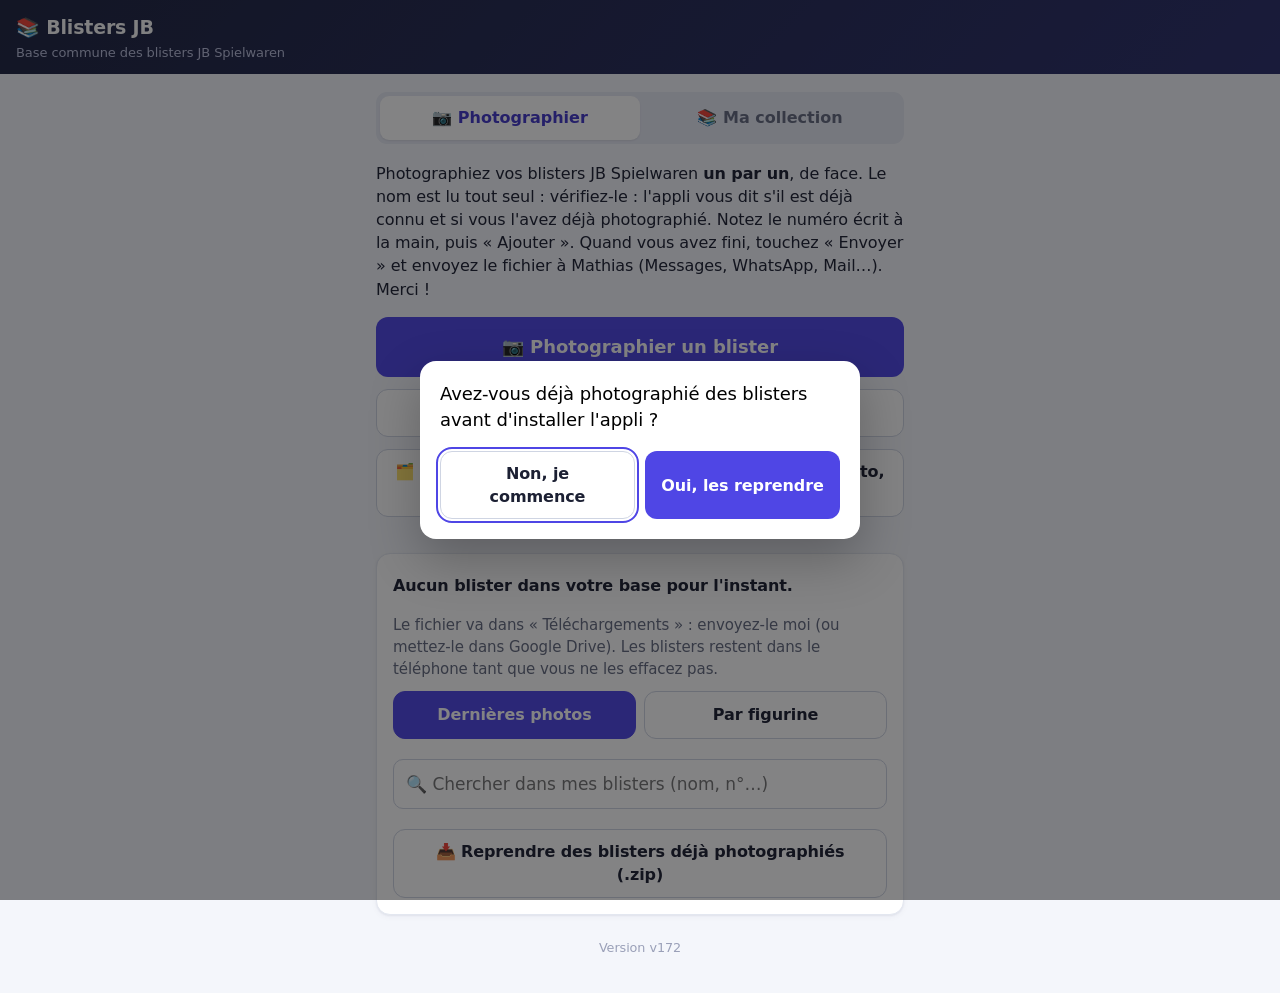
==== contribuer.html @ bcd4fa33 "Date d'achat au calendrier (date du jour par défaut) sur tous les ajouts et fiches, v172 Co-Authored" ====
<!doctype html>
<html lang="fr">
<head>
<meta charset="utf-8">
<meta name="viewport" content="width=device-width, initial-scale=1, viewport-fit=cover">
<title>Blisters JB</title>
<meta name="theme-color" content="#18181b">
<link rel="manifest" href="contribuer.webmanifest">
<link rel="icon" href="icones/briquotheque-192.png">
<link rel="apple-touch-icon" href="icones/briquotheque-192.png">
<meta name="apple-mobile-web-app-capable" content="yes">
<meta name="apple-mobile-web-app-title" content="Blisters JB">
<meta name="apple-mobile-web-app-status-bar-style" content="default">
<link rel="stylesheet" href="style.css">
</head>
<body>
<!-- Mini-appli « Blisters JB » : seulement la base commune des blisters (photographier, vérifier le nom,
     exporter), pour qu'un ami collectionneur l'alimente sans fichier Excel ni étiquettes.
     Même code que l'écran « Base commune » de l'appli principale (js/base.js). -->
<header>
  <h1>📚 Blisters JB</h1>
  <div class="fichier-info">Base commune des blisters JB Spielwaren</div>
</header>

<main>
  <div class="bascule" id="ami-onglets">
    <button data-ecran-ami="base" class="choisi">📷 Photographier</button>
    <button data-ecran-ami="collection">📚 Ma collection</button>
  </div>
  <section id="ecran-base" class="ecran">
    <!-- installation guidée selon le téléphone et le navigateur (script en bas de page) -->
    <div id="installer" class="alerte" hidden>
      <div id="installer-texte"></div>
      <div class="suggestions" id="installer-boutons"></div>
      <span id="avant-installer" hidden><br>⚠️ <b>Vous avez déjà <span id="avant-installer-n"></span> blister(s) ici.</b> L'appli
      installée ne les verra pas : touchez d'abord « 📤 Envoyer les blisters » puis « Enregistrer dans Fichiers ». Dans l'appli
      installée, touchez ensuite « 📥 Reprendre des blisters déjà photographiés ».</span></div>
    <p class="intro">Photographiez vos blisters JB Spielwaren <b>un par un</b>, de face. Le nom est lu tout seul :
      vérifiez-le : l'appli vous dit s'il est déjà connu et si vous l'avez déjà photographié. Notez le numéro écrit à la main, puis « Ajouter ». Quand vous avez fini, touchez « Envoyer » et envoyez le fichier
      à Mathias (Messages, WhatsApp, Mail…). Merci !</p>
    <label class="gros-bouton corail">📷 Photographier un blister
      <input type="file" id="input-base" accept="image/*" capture="environment" hidden>
    </label>
    <label class="bouton gris">🖼️ Choisir une photo déjà prise
      <input type="file" id="input-base-galerie" accept="image/*,application/pdf" hidden>
    </label>
    <label class="bouton gris">🗂️ Importer une série de scans (photos ou PDF : recto, verso, recto, verso…)
      <input type="file" id="input-base-scans" accept="image/*,application/pdf" multiple hidden>
    </label>
    <div id="base-autre" hidden>
      <label class="gros-bouton bleu-fonce">➕ <span id="btn-base-autre">Autre exemplaire</span>
        <input type="file" id="input-base-autre" accept="image/*" capture="environment" hidden></label>
      <button class="bouton-lien" data-action="base-autre">ou garder la même photo (plus rapide)</button>
    </div>
    <p class="score" id="base-cadre-memo" hidden>📌 Cadre mémorisé : les photos sont recadrées comme la première
      de la série. <button class="bouton-lien" data-action="base-oublier-cadre">Oublier ce cadre</button></p>
    <p class="alerte" id="base-serie-etat" hidden></p>
    <p class="aide" id="base-etat"></p>
    <div class="recto-verso">
      <img id="base-photo" class="photo-apercu" alt="Recto du blister">
      <img id="base-verso" class="photo-apercu" alt="Verso du blister" hidden>
    </div>
    <div class="suggestions" id="base-recadrer-boutons" hidden>
      <button class="petit" data-action="base-recadrer-recto">✂️ Recadrer le recto</button>
      <button class="petit" data-action="base-recadrer-verso" id="btn-recadrer-verso" hidden>✂️ Recadrer le verso</button>
    </div>
    <div id="base-recadrage" class="carte" hidden>
      <p class="aide" id="base-recadrage-titre">Ajustez le cadre autour du blister : glissez-le, ou tirez ses coins.</p>
      <div id="base-recadrage-zone" class="recadrage-zone"><img id="base-recadrage-image" alt="">
        <div id="base-recadrage-cadre" class="recadrage-cadre">
          <span data-coin="hg" class="coin hg"></span><span data-coin="hd" class="coin hd"></span>
          <span data-coin="bg" class="coin bg"></span><span data-coin="bd" class="coin bd"></span>
        </div></div>
      <label class="case-a-cocher"><input type="checkbox" id="base-recadrage-memoriser"> 📌 Garder ce cadre pour les photos
        suivantes (même installation : carton, support, téléphone au même endroit)</label>
      <button class="gros-bouton vert" data-action="base-recadrage-ok">✔ Garder ce cadre</button>
      <button class="bouton gris" data-action="base-recadrage-entiere">Garder la photo entière</button>
      <button class="bouton-lien" data-action="base-recadrage-annuler">Annuler</button>
    </div>
    <div id="base-etape-verso" class="carte" hidden>
      <p><b>📷 Maintenant le verso</b> : retournez le blister (le nom se lit pendant ce temps).</p>
      <label class="gros-bouton corail">📷 Photographier le verso
        <input type="file" id="input-base-verso" accept="image/*" capture="environment" hidden></label>
      <label class="bouton gris">🖼️ Choisir le verso dans les photos
        <input type="file" id="input-base-verso-galerie" accept="image/*" hidden></label>
    </div>
    <div id="base-fiche" hidden>
      <label for="base-nom" class="etiquette-champ">Nom imprimé sur le blister</label>
      <input id="base-nom" class="champ" autocomplete="off" autocapitalize="characters" placeholder="ex. SHINY DARK LORD">
      <div id="base-suggestions" class="suggestions"></div>
      <p class="score" id="base-verso-info" hidden></p>
      <label for="base-precision" class="etiquette-champ">Précision : personnage, couleur… (si le nom imprimé ne suffit pas)</label>
      <input id="base-precision" class="champ" autocomplete="off" autocapitalize="characters" placeholder="ex. Harley Quinn, chromée rose">
      <div id="base-identite"></div>
      <label class="bouton gris" id="base-verso-refaire" hidden>📷 Refaire la photo du verso
        <input type="file" id="input-base-verso2" accept="image/*" capture="environment" hidden></label>
      <p class="score" id="base-deja"></p>
      <div class="deux-champs">
        <div><label for="base-nombre" class="etiquette-champ">Exemplaires de cette figurine</label>
          <input id="base-nombre" class="champ" type="number" inputmode="numeric" min="1" max="99" value="1"></div>
        <div><label for="base-serie" class="etiquette-champ">Série limitée à</label>
          <input id="base-serie" class="champ" inputmode="numeric" autocomplete="off" placeholder="ex. 250"></div>
      </div>
      <label class="etiquette-champ" id="base-numeros-titre">N° de l'exemplaire</label>
      <div id="base-numeros" class="grille-numeros">
        <input id="base-numero" class="champ" inputmode="numeric" autocomplete="off" placeholder="ex. 143">
      </div>
      <p class="score" id="base-numeros-etat"></p>
      <label class="case-a-cocher"><input type="checkbox" id="base-non-numerote"> Non numérotée (pas de série limitée)</label>
      <label for="base-remarque" class="etiquette-champ">Note particulière (facultatif)</label>
      <input id="base-remarque" class="champ" autocomplete="off" autocapitalize="characters" placeholder="ex. SIGNÉE PAR L'ACTEUR, SPÉCIAL COMIC CON…">
      <div class="suggestions" id="base-notes">
        <button class="petit" data-note="SIGNÉE">✍️ SIGNÉE</button>
        <button class="petit" data-note="SPÉCIAL COMIC CON">🎪 COMIC CON</button>
        <button class="petit" data-note="ÉDITION SPÉCIALE">⭐ ÉDITION SPÉCIALE</button>
        <button class="petit" data-note="ERREUR D'IMPRESSION">❗ ERREUR D'IMPRESSION</button>
        <button class="petit" data-note="CADEAU / GIVEAWAY">🎁 CADEAU</button>
        <button class="petit" data-note="BRICKS OF MAZE">🧩 BRICKS OF MAZE</button>
      </div>
      <!-- prix payé de chaque blister (Mathias, 22/10/2026) : valeur de la collection et prix de revente ; reste dans le téléphone -->
      <div class="deux-champs">
        <div><label for="base-prix" class="etiquette-champ">Prix payé (€, facultatif)</label>
          <input id="base-prix" class="champ" inputmode="decimal" autocomplete="off" placeholder="ex. 24,90"></div>
        <div><label for="base-date-achat" class="etiquette-champ">Acheté le (facultatif)</label>
          <input id="base-date-achat" class="champ" type="date"></div>
      </div>
      <p class="aide">Prix d'un exemplaire, port compris : il sert à la valeur de la collection et aux prix de revente. Il reste dans votre téléphone.</p>
      <button class="gros-bouton vert" data-action="base-ajouter">📚 Ajouter à ma collection</button>
      <p class="aide">Le blister rejoint aussi la base commune de reconnaissance (s'il n'y est pas déjà).</p>
      <button class="bouton-lien" data-action="base-ajouter-commune">Ce blister n'est pas à moi (vu en boutique, photo d'un ami…) : seulement pour la base commune</button>
    </div>
    <div class="carte">
      <p class="sous-titre" id="base-compte"></p>
      <button class="bouton bleu" data-action="base-exporter" id="btn-base-exporter">📤 Envoyer les blisters (un fichier .zip)</button>
      <p class="aide">Le fichier va dans « Téléchargements » : envoyez-le moi (ou mettez-le dans Google Drive). Les blisters
        restent dans le téléphone tant que vous ne les effacez pas.</p>
      <div class="onglets-achats">
        <button class="bouton actif" id="base-vue-photos" data-action="base-vue-photos">Dernières photos</button>
        <button class="bouton" id="base-vue-compte" data-action="base-vue-compte">Par figurine</button>
      </div>
      <input id="base-filtre" class="champ" type="search" autocomplete="off" placeholder="🔍 Chercher dans mes blisters (nom, n°…)">
      <div id="base-liste" class="base-liste"></div>
      <label class="bouton gris">📥 Reprendre des blisters déjà photographiés (.zip)
        <input type="file" id="input-base-reprendre" accept=".zip,application/zip" hidden></label>
      <button class="bouton gris" data-action="base-recadrer-tout" id="btn-base-recadrer-tout" hidden>✂️ Recadrer les photos déjà prises</button>
      <button class="bouton gris" data-action="base-a-refaire" id="btn-base-a-refaire" hidden>📏 Photos prises de loin ou mal cadrées</button>
      <button class="bouton-lien" data-action="base-vider" id="btn-base-vider">Effacer les blisters déjà exportés</button>
    </div>
  </section>

  <!-- Ma collection (js/ma_collection_ami.js) : les blisters regroupés par figurine, comme dans l'appli principale -->
  <section id="ecran-ami-collection" class="ecran" hidden>
    <p id="ami-resume"></p>
    <input id="ami-recherche" class="champ" type="search" placeholder="🔍 Nom ou n°…" autocomplete="off">
    <div class="bascule" id="ami-bascule">
      <button data-vue="liste">Liste</button>
      <button data-vue="vignettes" class="choisi">Vignettes</button>
    </div>
    <p class="aide" id="ami-info"></p>
    <div id="ami-contenu"></div>
    <button class="bouton gris" data-ecran-ami-retour>📷 Photographier un blister</button>
  </section>
  <p class="version-appli" id="version-appli"></p>
</main>

<dialog id="dialogue">
  <p id="dialogue-texte"></p>
  <div class="dialogue-boutons">
    <button class="bouton gris" value="non" id="dialogue-non">Non</button>
    <button class="bouton vert" value="oui" id="dialogue-oui">Oui</button>
  </div>
</dialog>
<div id="toast" class="toast" hidden></div>

<script>
// Petits outils de l'appli principale (js/app.js, js/camps.js), repris ici pour ne pas charger tout le reste
const $ = id => document.getElementById(id);
const echapper = t => String(t ?? "").replace(/[&<>"']/g, c => ({ "&": "&amp;", "<": "&lt;", ">": "&gt;", '"': "&quot;", "'": "&#39;" }[c]));
const normaliser = t => (t || "").toLowerCase().normalize("NFD").replace(/[̀-ͯ]/g, "").replace(/\s+/g, " ").trim();
function horodatage() {
  const d = new Date(), z = n => String(n).padStart(2, "0");
  return `${d.getFullYear()}-${z(d.getMonth() + 1)}-${z(d.getDate())}_${z(d.getHours())}h${z(d.getMinutes())}`;
}
function afficher() { window.scrollTo(0, 0); } // un seul écran
function toast(texte, duree = 3500) {
  const t = $("toast");
  t.textContent = texte; t.hidden = false;
  clearTimeout(toast.minuteur);
  toast.minuteur = setTimeout(() => t.hidden = true, duree);
}
function demander(texte, oui = "Oui", non = "Non") {
  return new Promise(ok => {
    const d = $("dialogue");
    $("dialogue-texte").textContent = texte;
    $("dialogue-oui").textContent = oui;
    $("dialogue-non").textContent = non;
    $("dialogue-oui").onclick = () => { d.close(); ok(true); };
    $("dialogue-non").onclick = () => { d.close(); ok(false); };
    d.oncancel = () => ok(false);
    d.showModal();
  });
}
function distanceTexte(a, b) {
  let prec = Array.from({ length: b.length + 1 }, (_, j) => j);
  for (let i = 1; i <= a.length; i++) {
    const cour = [i];
    for (let j = 1; j <= b.length; j++)
      cour[j] = Math.min(prec[j] + 1, cour[j - 1] + 1, prec[j - 1] + (a[i - 1] === b[j - 1] ? 0 : 1));
    prec = cour;
  }
  return prec[b.length];
}
// Stockage dans le téléphone (base à part de celle de l'appli principale)
const Memoire = {
  _db() {
    return new Promise((ok, ko) => {
      const r = indexedDB.open("blisters-jb", 1);
      r.onupgradeneeded = () => r.result.createObjectStore("donnees");
      r.onsuccess = () => ok(r.result);
      r.onerror = () => ko(r.error);
    });
  },
  // renvoie true si c'est enregistré, false sinon (message affiché), comme dans l'appli principale (js/app.js)
  async ecrire(valeur, cle) {
    try {
      const db = await this._db();
      await new Promise((ok, ko) => {
        const tx = db.transaction("donnees", "readwrite");
        tx.objectStore("donnees").put(valeur, cle);
        tx.oncomplete = ok; tx.onerror = () => ko(tx.error);
        tx.onabort = () => ko(tx.error || new Error("écriture annulée par le téléphone"));
      });
      return true;
    } catch (e) {
      console.warn("Mémoire indisponible", e);
      toast(e && e.name === "QuotaExceededError"
        ? "⚠️ Mémoire du téléphone pleine : l'enregistrement a échoué. Libérez de la place (photos, applis), puis réessayez."
        : "⚠️ Enregistrement dans le téléphone impossible : " + (e && e.message || e), 7000);
      return false;
    }
  },
  async lire(cle) {
    try {
      const db = await this._db();
      return await new Promise(ok => {
        const r = db.transaction("donnees").objectStore("donnees").get(cle);
        r.onsuccess = () => ok(r.result || null);
        r.onerror = () => ok(null);
      });
    } catch (e) { return null; }
  },
};
</script>
<script src="js/clavier.js"></script>
<script src="js/orientation.js"></script>
<script src="lib/jszip.min.js"></script>
<script src="js/empreinte.js"></script>
<script src="js/catalogue_jb.js"></script>
<script src="lib/tesseract/tesseract.min.js"></script>
<script src="js/lecture_paddle.js"></script>
<script src="js/vision.js"></script>
<script src="js/blister.js"></script>
<script src="js/recherche.js"></script>
<script src="js/cadre_tactile.js"></script>
<script src="js/base.js"></script>
<script src="js/occupe.js"></script>
<script src="js/ma_collection_ami.js"></script>
<script>
  // Installation guidée (08/10/2026 : un ami n'y arrivait pas avec le seul mode d'emploi iPhone) :
  //  - page ouverte dans le navigateur d'une autre appli (Messenger, Facebook, Instagram, Gmail…) : on ne peut pas
  //    installer de là -> ouvrir dans Chrome (bouton direct sur Android) ou Safari, lien à copier ;
  //  - Android (Chrome, Samsung Internet…) : bouton « Installer l'appli » (fenêtre d'installation du téléphone),
  //    sinon le chemin dans le menu ;
  //  - iPhone / iPad : Partager -> « Sur l'écran d'accueil ».
  const ua = navigator.userAgent;
  const ios = /iPhone|iPad|iPod/.test(ua) || (navigator.platform === "MacIntel" && navigator.maxTouchPoints > 1);
  const android = /Android/i.test(ua);
  const integre = /FBAN|FBAV|FB_IAB|FBIOS|Messenger|Instagram|Line\/|GSA\/|Snapchat|TikTok|musical_ly|; wv\)/.test(ua);
  const installee = navigator.standalone || matchMedia("(display-mode: standalone)").matches;
  const adresse = location.origin + location.pathname;
  let invite = null; // fenêtre d'installation proposée par Chrome / Samsung Internet
  const montrer = (html, boutons = []) => {
    $("installer-texte").innerHTML = html;
    $("installer-boutons").innerHTML = "";
    for (const [texte, action] of boutons) {
      const b = document.createElement("button");
      b.className = "bouton bleu"; b.textContent = texte; b.addEventListener("click", action);
      $("installer-boutons").appendChild(b);
    }
    $("installer").hidden = false;
  };
  const copier = async () => {
    try { await navigator.clipboard.writeText(adresse); toast("Lien copié ✔ Collez-le dans " + (ios ? "Safari" : "Chrome") + "."); }
    catch (e) { prompt("Copiez ce lien, puis collez-le dans " + (ios ? "Safari" : "Chrome") + " :", adresse); }
  };
  const guider = () => {
    if (installee) { $("installer").hidden = true; return; }
    if (integre) return montrer(`📲 <b>Pour installer l'appli, ouvrez cette page dans ${ios ? "Safari" : "Chrome"}</b>
      (ici, elle est ouverte dans une autre appli, qui ne permet pas de l'installer).` +
      (ios ? ` Touchez ⋯ ou ⬆️ puis <b>« Ouvrir dans Safari »</b>, ou copiez le lien et collez-le dans Safari.` : ""),
      [...(android ? [["🌐 Ouvrir dans Chrome", () => { location.href = "intent://" + location.host + location.pathname + "#Intent;scheme=https;package=com.android.chrome;end"; }]] : []),
       ["📋 Copier le lien", copier]]);
    if (invite) return montrer(`📲 <b>Installez l'appli</b> : un geste, et elle sera sur votre écran d'accueil comme les autres.`,
      [["📲 Installer l'appli", async () => { invite.prompt(); const r = await invite.userChoice.catch(() => null); invite = null; if (r && r.outcome === "accepted") $("installer").hidden = true; else guider(); }]]);
    if (ios) return montrer(`📲 <b>Installez d'abord l'appli</b> : touchez <b>Partager</b> (le carré avec une flèche ⬆️,
      en bas ou en haut de l'écran), puis <b>« Sur l'écran d'accueil »</b>, puis <b>Ajouter</b>. Ouvrez ensuite
      « Blisters JB » depuis l'écran d'accueil. Sinon, le téléphone peut effacer vos blisters après quelques jours sans utilisation.`);
    if (android) return montrer(`📲 <b>Installez l'appli</b> : touchez le menu <b>⋮</b> (en haut à droite de Chrome), puis
      <b>« Installer l'application »</b> ou <b>« Ajouter à l'écran d'accueil »</b>. Ouvrez ensuite « Blisters JB » depuis l'écran d'accueil.`);
  };
  window.addEventListener("beforeinstallprompt", e => { e.preventDefault(); invite = e; guider(); });
  window.addEventListener("appinstalled", () => { $("installer").hidden = true; toast("Appli installée ✔ Ouvrez « Blisters JB » depuis l'écran d'accueil."); });
  MesBlisters.installer();
  document.querySelector("[data-ecran-ami-retour]").addEventListener("click", () => MesBlisters.ecran("base"));
  Base.ouvrir().then(() => {
    guider();
    if (!installee && ios && Base.entrees.length) {
      // blisters faits dans Safari : les emporter dans l'appli installée (stockages séparés sur iPhone ; sur Android,
      // l'appli installée garde ceux du navigateur)
      $("avant-installer").hidden = false; $("avant-installer-n").textContent = Base.entrees.length;
    }
    if (installee || !ios) Base.proposerReprise();
  });
  // numéro de version en bas de l'écran (pour vérifier qu'on a la dernière) : lu dans sw.js, qui change à chaque version
  fetch("sw.js", { cache: "no-cache" }).then(r => r.text()).then(t => {
    const v = /briquotheque-(v\d+)/.exec(t);
    if (v) $("version-appli").textContent = `Version ${v[1]}`;
  }).catch(() => {});
  // demande au navigateur de ne pas effacer les blisters gardés dans le téléphone
  if (navigator.storage && navigator.storage.persist) navigator.storage.persist().catch(() => {});
  if ("serviceWorker" in navigator) navigator.serviceWorker.register("sw.js").catch(() => {});
</script>
</body>
</html>
---- style.css ----
:root {
  --rouge: #d01012; --vert: #00852b; --bleu: #0055bf; --gris: #6b7075;
  --fond: #f4f4f2; --carte: #fff; --texte: #1d1d1b; --doux: #5f6368; --bord: #dcdcd8;
}
* { box-sizing: border-box; }
body { margin: 0; background: var(--fond); color: var(--texte);
  font-family: Roboto, system-ui, -apple-system, "Segoe UI", Arial, sans-serif; font-size: 17px; line-height: 1.4; }
header { background: var(--rouge); color: #fff; padding: 14px 16px 12px; padding-top: max(14px, env(safe-area-inset-top)); }
h1 { margin: 0; font-size: 21px; display: flex; align-items: center; gap: 10px; }
.retour-entete { background: rgba(255,255,255,.18); color: #fff; border: 0; border-radius: 8px; font-size: 22px;
  line-height: 1; padding: 4px 12px 6px; cursor: pointer; }
.retour-entete:hover { background: rgba(255,255,255,.3); }
#titre-appli { cursor: pointer; }
.fichier-info { font-size: 14px; opacity: .9; margin-top: 2px; min-height: 1em; }
main { max-width: 560px; margin: 0 auto; padding: 16px; }
.ecran { display: flex; flex-direction: column; gap: 14px; }
.ecran[hidden], [hidden] { display: none !important; }
.intro { margin: 4px 0; }
.aide { color: var(--doux); font-size: 15px; margin: 0; }

.gros-bouton, .bouton { display: flex; align-items: center; justify-content: center; gap: 8px; border: 0; border-radius: 14px;
  color: #fff; font: inherit; font-weight: 600; cursor: pointer; text-decoration: none; text-align: center; }
.gros-bouton { min-height: 72px; font-size: 20px; padding: 14px 18px; box-shadow: 0 2px 0 rgba(0,0,0,.18); }
.bouton { min-height: 52px; font-size: 17px; padding: 10px 16px; background: var(--bleu); }
.bouton-lien { background: none; border: 0; color: var(--bleu); font: inherit; font-size: 17px; padding: 10px; text-decoration: underline; cursor: pointer; }
.gros-bouton:active, .bouton:active { transform: translateY(1px); }
.rouge { background: var(--rouge); } .vert { background: var(--vert); } .bleu { background: var(--bleu); } .gris { background: var(--gris); }
.petit { border: 0; border-radius: 10px; background: #fff; color: var(--texte); font: inherit; font-weight: 600; padding: 8px 12px; }

.bandeau { display: flex; align-items: center; justify-content: space-between; gap: 10px; background: #b25e00; color: #fff;
  border-radius: 12px; padding: 10px 12px; margin-bottom: 14px; font-size: 15px; }
.bandeau[hidden] { display: none; }

.photo-apercu { width: 100%; max-height: 50vh; object-fit: contain; border-radius: 12px; background: #000; }
.attente { display: flex; align-items: center; gap: 10px; justify-content: center; font-size: 19px; }
.roue { width: 24px; height: 24px; border: 3px solid var(--bord); border-top-color: var(--rouge); border-radius: 50%; animation: tourne 0.8s linear infinite; }
@keyframes tourne { to { transform: rotate(360deg); } }

.carte { background: var(--carte); border-radius: 16px; padding: 16px; box-shadow: 0 1px 4px rgba(0,0,0,.08); display: flex; flex-direction: column; gap: 10px; }
.carte .haut { display: flex; gap: 14px; align-items: center; }
.carte img { width: 96px; height: 96px; object-fit: contain; background: #fafafa; border-radius: 10px; flex: none; }
.carte .nom { font-weight: 700; font-size: 18px; }
.carte .code { font-family: ui-monospace, Menlo, Consolas, monospace; font-size: 18px; }
.score { color: var(--doux); font-size: 14px; }
.alerte { background: #fff4e5; border-left: 5px solid #e08600; border-radius: 8px; padding: 10px 12px; font-size: 16px; }
.alerte.stop { background: #fdecea; border-left-color: var(--rouge); }

.question { font-size: 20px; font-weight: 700; text-align: center; margin: 6px 0 0; }
.oui-non { display: grid; grid-template-columns: 1fr 1fr; gap: 12px; }
.camps { display: grid; grid-template-columns: repeat(3, 1fr); gap: 8px; }
.camp { border: 3px solid transparent; border-radius: 12px; min-height: 52px; color: #000; font: inherit; font-weight: 700; font-size: 15px; cursor: pointer; opacity: .55; }
.camp.choisi { border-color: #000; opacity: 1; }
.camp-raison { font-size: 14px; color: var(--doux); margin: -4px 0 0; }
.etiquette-champ { font-weight: 600; }
.champ { width: 100%; font: inherit; font-size: 18px; padding: 12px; border: 1px solid #b9b9b4; border-radius: 10px; background: #fff; }
.apercu-etiquette { display: flex; justify-content: center; }
.apercu-etiquette canvas { width: 206px; height: auto; border: 1px solid var(--bord); border-radius: 4px; image-rendering: pixelated; }

.outils summary { cursor: pointer; color: var(--bleu); padding: 8px 0; font-weight: 600; }
.outils { background: var(--carte); border-radius: 14px; padding: 6px 14px 14px; margin-top: 18px; }
.outils[open] { display: flex; flex-direction: column; gap: 10px; }
.outils hr { border: 0; border-top: 1px solid var(--bord); width: 100%; }
.mini { display: flex; gap: 12px; align-items: center; background: var(--carte); border-radius: 12px; padding: 10px; margin: 8px 0; border: 0; width: 100%; text-align: left; font: inherit; cursor: pointer; }
.mini img { width: 64px; height: 64px; object-fit: contain; flex: none; }

#fiche-ok { margin: 14px 0 6px; }
.etiquette-ok { display: flex; align-items: center; justify-content: center; gap: 12px; margin: 10px 0 18px; }
.etiquette-ok .apercu-etiquette canvas { width: 150px; }
.succes { background: #e7f5ea; border-radius: 14px; padding: 16px; font-size: 19px; font-weight: 600; }
.nom-fichier { font-family: ui-monospace, Menlo, Consolas, monospace; font-size: 14px; word-break: break-all; background: #fff; padding: 10px; border-radius: 8px; margin: 0; }
progress { width: 100%; height: 18px; }

dialog { border: 0; border-radius: 16px; padding: 20px; max-width: min(92vw, 440px); }
dialog::backdrop { background: rgba(0,0,0,.45); }
#dialogue-texte { font-size: 18px; margin-top: 0; white-space: pre-line; }
.dialogue-boutons { display: grid; grid-template-columns: 1fr 1fr; gap: 10px; }
.toast { position: fixed; left: 16px; right: 16px; bottom: 20px; background: #222; color: #fff; padding: 14px 16px; border-radius: 12px; text-align: center; font-size: 16px; }
.toast[hidden] { display: none; }

/* recadrage */
.recadrage-zone { position: relative; align-self: center; max-width: 100%; touch-action: none; user-select: none; line-height: 0; }
.recadrage-zone img { max-width: 100%; max-height: 60vh; display: block; }
.recadrage-cadre { position: absolute; border: 3px solid #fff; box-shadow: 0 0 0 9999px rgba(0,0,0,.55); cursor: move; }
.coin { position: absolute; width: 34px; height: 34px; background: #fff; border: 3px solid var(--rouge); border-radius: 50%; }
.coin.hg { left: -18px; top: -18px; } .coin.hd { right: -18px; top: -18px; }
.coin.bg { left: -18px; bottom: -18px; } .coin.bd { right: -18px; bottom: -18px; }
.recadrage-zone { overflow: hidden; border-radius: 10px; padding: 0; }

/* comparaison photo / propositions */
.comparer { display: grid; grid-template-columns: 1fr 1fr; gap: 10px; }
.comparer figure { margin: 0; background: #fafafa; border-radius: 10px; padding: 6px; text-align: center; }
.comparer img { width: 100%; height: 170px; object-fit: contain; }
.comparer figcaption { font-size: 13px; color: var(--doux); }
.vos-photos { display: flex; gap: 4px; height: 170px; }
.vos-photos img { flex: 1; min-width: 0; height: 100%; object-fit: contain; }
.grille { display: grid; grid-template-columns: 1fr 1fr; gap: 10px; }
.proposition { display: flex; flex-direction: column; gap: 4px; background: var(--carte); border: 2px solid transparent; border-radius: 12px; padding: 8px; font: inherit; text-align: left; cursor: pointer; }
.proposition img { width: 100%; height: 120px; object-fit: contain; background: #fafafa; border-radius: 8px; }
.proposition .nom-court { font-size: 14px; font-weight: 600; line-height: 1.25; }
.proposition .code { font-size: 14px; }
.sous-titre { font-weight: 700; margin: 4px 0 8px; }
.actions-autres { display: flex; flex-direction: column; gap: 8px; margin-top: 10px; }
.badge { display: inline-block; background: #e7f0fb; color: var(--bleu); border-radius: 8px; padding: 2px 8px; font-size: 13px; font-weight: 600; }

.bandeau.bleu-fonce { background: #1f4e8c; }
.bloc-catalogue { display: flex; flex-direction: column; gap: 8px; }
.etapes { padding-left: 20px; margin: 0; display: flex; flex-direction: column; gap: 4px; }
.etapes-drive .etapes { padding-left: 22px; margin: 0; display: flex; flex-direction: column; gap: 6px; font-size: 16px; }
.etapes-drive .sous-titre { margin: 0; }

/* consultation de la collection */
.bleu-fonce { background: #1f4e8c; }
.puces { display: flex; flex-wrap: wrap; gap: 8px; }
.puce { display: inline-flex; align-items: center; gap: 6px; border: 2px solid var(--bord); background: #fff; border-radius: 999px;
  padding: 6px 12px; font: inherit; font-size: 15px; cursor: pointer; }
.puce.choisi { border-color: #000; font-weight: 700; }
.puce .pastille { width: 14px; height: 14px; border-radius: 50%; border: 1px solid rgba(0,0,0,.25); flex: none; }
.bascule { display: grid; grid-template-columns: 1fr 1fr; background: #e4e4e0; border-radius: 12px; padding: 4px; }
.bascule button { border: 0; background: none; border-radius: 9px; padding: 10px; font: inherit; font-weight: 600; cursor: pointer; }
.bascule button.choisi { background: #fff; box-shadow: 0 1px 3px rgba(0,0,0,.15); }
.fiche { display: flex; gap: 12px; align-items: center; background: var(--carte); border-radius: 12px; padding: 10px; margin-bottom: 8px; }
.fiche img.photo { width: 72px; height: 72px; object-fit: contain; flex: none; background: #fafafa; border-radius: 8px; }
.fiche .infos { flex: 1; min-width: 0; }
.fiche .nom-court { font-weight: 600; font-size: 15px; line-height: 1.3; overflow-wrap: anywhere; }
.fiche .lieu { font-size: 13px; color: var(--doux); }
.fiche a { flex: none; font-size: 22px; text-decoration: none; padding: 6px; }
.fiche a.lien-ebay { font-size: 13px; font-weight: 600; padding: 6px 10px; border-radius: 8px; background: #e7f0fb; color: var(--bleu); white-space: nowrap; }
.pastille-camp { display: inline-block; width: 10px; height: 10px; border-radius: 50%; border: 1px solid rgba(0,0,0,.25); margin-right: 6px; vertical-align: 1px; }
.sous-puces { margin-bottom: 8px; }
.sous-puces .puce { font-size: 13px; padding: 4px 10px; }
.theme-titre { margin: 14px 0 6px; }
/* base de blisters : les boutons sur leur propre ligne, sous le nom (le nom restait sur une lettre de large) */
.fiche-base { flex-wrap: wrap; }
.fiche-base .infos { flex: 1 1 0; min-width: 0; }
.fiche-base .fiche-actions { flex: 1 0 100%; display: flex; gap: 6px; flex-wrap: wrap; justify-content: flex-end; }
.fiche-base .fiche-actions .petit { padding: 8px 10px; }
.visionneuse-images.deux { display: grid; grid-template-columns: 1fr 1fr; gap: 8px; }
.visionneuse-images.deux figure { margin: 4px 0; }
.visionneuse-images.deux img { cursor: zoom-in; }
.visionneuse-images.deux figure.grande { grid-column: 1 / -1; }
.visionneuse-actions { display: flex; flex-direction: column; gap: 6px; margin: 8px 0; }
.visionneuse-actions .bouton { width: 100%; }
.vignettes { display: grid; grid-template-columns: repeat(auto-fill, minmax(150px, 1fr)); gap: 10px; }
.vignette { background: var(--carte); border-radius: 12px; padding: 8px; cursor: pointer; text-align: center; }
.vignette img.photo, .vignette .photo-custom { display: block; width: 100%; aspect-ratio: 1; object-fit: contain; background: #fafafa; border-radius: 8px; margin-bottom: 6px; font-size: 48px; line-height: 1; }
.vignette .photo-custom { display: flex; align-items: center; justify-content: center; }
.vignette .nom-court { font-weight: 600; font-size: 14px; line-height: 1.25; overflow-wrap: anywhere; }
.vignette .code { font-size: 12px; color: var(--doux); }
.planche { display: grid; grid-template-columns: 14.93fr 13fr 13fr 13fr 13fr; gap: 2px; background: #bbb; padding: 2px; border-radius: 6px; }
.planche .case { position: relative; aspect-ratio: 96 / 56; border: 0; padding: 0; cursor: pointer; overflow: hidden; }
.planche .case:nth-child(5n+1) { aspect-ratio: 109 / 56; }
.planche .case img { position: absolute; inset: 5%; width: 90%; height: 90%; object-fit: contain; }
.planche .case .sans { position: absolute; inset: 0; display: flex; align-items: center; justify-content: center; font-size: 10px; color: #000; opacity: .7; padding: 2px; text-align: center; }
.fiche .photo-custom { width: 72px; height: 72px; flex: none; display: flex; align-items: center; justify-content: center; font-size: 34px; background: #ffe3ea; border-radius: 8px; }
.corail { background: #d9476b; }
.photo-apercu:not([src]) { display: none; }
.alerte.info { background: #e7f0fb; border-left-color: var(--bleu); }
.alerte .bouton-lien { padding: 6px 0 0; display: block; text-align: left; }

/* Base commune des blisters (js/base.js) */
.suggestions { display: flex; flex-wrap: wrap; gap: 8px; }
.suggestions .petit { background: #e7f0fb; color: var(--bleu); }
.base-liste { display: flex; flex-direction: column; }
.base-liste .fiche { box-shadow: none; border: 1px solid #eee; }

/* Sets LEGO (js/sets.js) */
.case-a-cocher { display: flex; align-items: center; gap: 10px; font-size: 17px; padding: 6px 0; }
.case-a-cocher input, .fig-set input { width: 22px; height: 22px; flex: none; }
.fig-set { cursor: pointer; }

/* Variantes d'une figurine (tête différente sous un casque) */
.variantes summary { cursor: pointer; color: var(--bleu); font-weight: 600; padding: 8px 0; }
.variantes .grille { margin-top: 8px; }
.petit-champ { font-size: 13px; padding: 6px 8px; margin-top: 6px; width: 100%; }

/* Page d'accueil : une action principale, puis des tuiles identiques rangées par rubrique */
.action-principale { display: flex; align-items: center; gap: 14px; background: var(--rouge); color: #fff; border-radius: 18px;
  padding: 16px 18px; min-height: 84px; cursor: pointer; box-shadow: 0 2px 8px rgba(208,16,18,.25); }
.action-principale .icone { font-size: 26px; width: 50px; height: 50px; border-radius: 14px; background: rgba(255,255,255,.18);
  display: flex; align-items: center; justify-content: center; flex: none; }
.action-principale b { display: block; font-size: 19px; }
.action-principale small { display: block; font-size: 14px; opacity: .9; margin-top: 2px; }
.section-titre { font-size: 13px; font-weight: 700; text-transform: uppercase; letter-spacing: .06em; color: var(--doux); margin: 10px 2px -6px; }
.tuiles { display: grid; grid-template-columns: 1fr 1fr; gap: 10px; }
.tuile { display: flex; flex-direction: column; align-items: flex-start; gap: 4px; text-align: left; background: var(--carte);
  border: 1px solid var(--bord); border-radius: 16px; padding: 14px 12px 12px; min-height: 104px; color: var(--texte);
  font: inherit; cursor: pointer; box-shadow: 0 1px 2px rgba(0,0,0,.04); }
.tuile .icone { font-size: 20px; width: 38px; height: 38px; border-radius: 11px; background: var(--fond);
  display: flex; align-items: center; justify-content: center; margin-bottom: 4px; }
.tuile b { font-size: 15px; line-height: 1.25; }
.tuile small { font-size: 13px; color: var(--doux); line-height: 1.3; }
.tuile:active, .action-principale:active { transform: translateY(1px); }
#ecran-accueil .outils { margin-top: 6px; }
/* Bandeaux plus sobres : fond clair, liseré de couleur, bouton rouge */
.bandeau { background: #fff7ec; color: #6a3d00; border: 1px solid #f3d3a6; border-left: 5px solid #e08a00; }
.bandeau .petit { background: var(--rouge); color: #fff; }
.bandeau.bleu-fonce { background: #eef4fc; color: #16365f; border-color: #c9dbf2; border-left-color: var(--bleu); }
.bandeau.bleu-fonce .petit { background: var(--bleu); }

/* Valeur de la collection (js/valeur.js) */
.valeur-total .montant { font-size: 32px; font-weight: 800; }
.ligne-valeur { display: flex; justify-content: space-between; gap: 10px; padding: 6px 0; border-bottom: 1px solid #eee; font-size: 15px; }
.ligne-valeur:last-child { border-bottom: 0; }
.ligne-valeur b { white-space: nowrap; }

/* Dossier pour l'assureur (js/assurance.js) : lisible à l'écran, mis en page pour « Enregistrer en PDF » */
.dossier { background: #fff; color: #111; padding: 14px; border-radius: 8px; font-size: 12px; line-height: 1.4; }
.dossier h1 { font-size: 20px; margin: 0 0 8px; }
.dossier h2 { font-size: 15px; margin: 18px 0 6px; border-bottom: 2px solid #d01012; padding-bottom: 3px; }
.dossier h2 span { font-weight: normal; font-size: 12px; color: #555; }
.dossier .entete { margin: 0 0 10px; }
.dossier .resume { display: flex; flex-wrap: wrap; gap: 8px; margin: 10px 0; }
.dossier .resume div { border: 1px solid #ccc; border-radius: 6px; padding: 6px 10px; }
.dossier .resume small { display: block; color: #555; }
.dossier .resume b { font-size: 16px; }
.dossier table { width: 100%; border-collapse: collapse; }
.dossier th, .dossier td { border-bottom: 1px solid #ddd; padding: 3px 4px; text-align: left; vertical-align: middle; }
.dossier th { background: #f2f2f2; font-size: 11px; }
.dossier td.n, .dossier th:nth-last-child(-n+1) { text-align: right; white-space: nowrap; }
.dossier td.ph img { width: 40px; height: 40px; object-fit: contain; }
.dossier tfoot td { border-top: 2px solid #999; font-weight: bold; }
.dossier .signature { margin-top: 20px; }
.dossier .pied { color: #777; font-size: 10px; margin-top: 20px; }
#ecran-assurance { overflow-x: auto; }
@media print {
  @page { size: A4; margin: 12mm; }
  body { background: #fff; }
  header, #bandeau-save, .pas-imprime, .ecran:not(#ecran-assurance):not(#ecran-impression):not(#ecran-exports), #toast, dialog { display: none !important; }
  main { padding: 0; max-width: none; }
  .dossier { padding: 0; border-radius: 0; font-size: 10px; }
  .dossier tr { break-inside: avoid; }
  .dossier td.ph img { width: 28px; height: 28px; }
  .dossier th, .dossier td { padding: 1px 4px; }
  .dossier h2 { break-after: avoid; }
}

/* Barre d'avancement du relevé des prix (js/valeur.js) */
.barre-avancement { height: 14px; background: #e6e6e6; border-radius: 7px; overflow: hidden; margin: 6px 0; }
.barre-avancement div { height: 100%; background: var(--vert); transition: width 1s linear; }
.hausse { color: var(--vert); }

/* Compteur du relevé des prix, façon « test de débit » (js/valeur.js) */
.compteur-valeur { text-align: center; font-size: 34px; font-weight: 800; font-variant-numeric: tabular-nums; margin-top: 2px; }
.compteur-hausse { text-align: center; color: var(--vert); font-weight: bold; }
.compteur-article { text-align: center; min-height: 1.4em; color: #555; font-size: 14px; white-space: nowrap; overflow: hidden; text-overflow: ellipsis; }
.compteur-article.eclat { animation: eclat .6s ease-out; }
@keyframes eclat { from { color: var(--vert); transform: scale(1.08); } to { color: #555; transform: scale(1); } }

/* Mes achats de customs (js/achats.js) */
.onglets-achats { display: flex; gap: 8px; margin-bottom: 10px; }
.onglets-achats .bouton { flex: 1; background: #e6e6e6; color: #333; }
.onglets-achats .bouton.actif { background: var(--bleu); color: #fff; }
.achat { background: #fff; border-radius: 8px; padding: 0 10px; margin-bottom: 6px; }
.achat > .ligne-valeur { cursor: pointer; }
.achat-editeur { padding: 4px 0 10px; }
.achat-figurine .ligne-valeur span:last-child { text-align: right; }
.proposition .sans-photo { height: 120px; display: flex; align-items: center; justify-content: center; background: #f0f0f0; border-radius: 8px; color: #888; font-size: 13px; }
a.proposition { color: inherit; text-decoration: none; }
.deux-champs { display: grid; grid-template-columns: 1fr 1fr; gap: 10px; }
.recense-ecart { color: var(--rouge); font-weight: bold; }
.recense-ok { color: var(--vert); font-weight: bold; }
.grille-numeros { display: grid; grid-template-columns: repeat(auto-fill, minmax(80px, 1fr)); gap: 8px; }
.grille-numeros .champ { margin: 0; text-align: center; }
.carte-info { background: #eef6ee; border-radius: 10px; padding: 10px 12px; margin: 8px 0; }

/* Indicateur « en cours / terminé » (js/occupe.js) */
.bandeau-occupe { position: fixed; top: 0; left: 0; right: 0; z-index: 1000; background: #f5b800; color: #222; text-align: center;
  font-weight: bold; font-size: 16px; padding: calc(8px + env(safe-area-inset-top)) 12px 8px; box-shadow: 0 2px 8px rgba(0,0,0,.25); }
.bandeau-occupe.fini { background: var(--vert); color: #fff; }
.bandeau-occupe[hidden] { display: none; }
.bouton-occupe { opacity: .6; pointer-events: none; position: relative; }
.bouton-occupe::after { content: " ⏳"; }
/* jeton GitHub : caractères masqués sans champ « mot de passe » (sinon Chrome propose sans cesse de l'enregistrer) */
.champ-masque { -webkit-text-security: disc; text-security: disc; }
/* recadrage d'un blister (recensement) : image sur toute la largeur */
#base-recadrage-zone { width: 100%; align-self: stretch; }
#base-recadrage-zone img { width: 100%; height: auto; max-height: none; }
/* champs désactivés (ex. « Non numérotée » : n° et série) : bien visibles comme grisés */
.champ:disabled { background: #e6e6e6; color: #999; border-color: #d0d0d0; }
.grise { color: #aaa; }
/* recensement : recto et verso côte à côte */
.recto-verso { display: flex; gap: 8px; }
.recto-verso .photo-apercu { flex: 1 1 0; min-width: 0; }
.base-liste .fiche img.photo { width: 54px; height: 54px; }
.base-liste .fiche img.photo[data-base-voir] { cursor: zoom-in; }
.base-liste .fiche .infos { flex: 1; min-width: 0; overflow-wrap: anywhere; }
.base-liste .fiche { gap: 8px; }
/* pas de menu « Copier / Télécharger / Partager l'image » à l'appui long sur les photos (gênant pendant le recadrage) */
img { -webkit-touch-callout: none; -webkit-user-drag: none; user-select: none; }
.recadrage-zone img { pointer-events: none; }
/* visionneuse : photos en grand (recto, verso, photos de collectionneur) */
.visionneuse { width: 100%; max-width: 640px; max-height: 100%; height: 100%; margin: auto; padding: 12px; border: 0; border-radius: 0; background: var(--fond, #f4f3f1); }
.visionneuse::backdrop { background: rgba(0,0,0,.6); }
.visionneuse-tete { display: flex; justify-content: space-between; align-items: center; gap: 10px; position: sticky; top: -12px; background: inherit; padding: 6px 0; z-index: 1; }
.visionneuse-images figure { margin: 10px 0; }
.visionneuse-images img { width: 100%; border-radius: 10px; background: #000; display: block; }
.visionneuse-images figcaption { font-size: 14px; color: #555; margin-top: 4px; }
button.proposition { font: inherit; text-align: left; border: 0; cursor: pointer; }
/* petit menu d'actions (figurine touchée dans Ma collection) */
.menu-actions { width: min(92vw, 420px); border: 0; border-radius: 14px; padding: 16px; }
.menu-actions::backdrop { background: rgba(0,0,0,.5); }
.menu-actions #menu-titre { white-space: pre-line; font-weight: 600; margin: 0 0 12px; }
.menu-actions #menu-boutons { display: grid; gap: 8px; margin-bottom: 8px; }
.fiche.cliquable { cursor: pointer; }
/* accueil : second gros bouton (blister JB), juste sous celui de la figurine */
.action-principale.action-blister { margin-top: 10px; background: #d9466f; }

/* Impression d'étiquettes (js/impression.js) : pages à la taille réelle, réduites à l'écran pour l'aperçu */
.grille-reglages { display: grid; grid-template-columns: 1fr 1fr; gap: 8px 10px; }
.grille-reglages label { font-size: 14px; font-weight: 600; display: flex; flex-direction: column; gap: 4px; }
#imp-feuilles { display: flex; flex-direction: column; gap: 12px; zoom: var(--zoom-etq, 1); }
.page-etq { position: relative; background: #fff; box-shadow: 0 1px 6px rgba(0,0,0,.25); overflow: hidden; }
.page-etq .etq { position: absolute; display: block; }
.page-etq .etq.trait { outline: 0.1mm dashed #999; }
@media print {
  body.impression-etiquettes main { padding: 0; margin: 0; max-width: none; }
  body.impression-etiquettes .ecran:not(#ecran-impression) { display: none !important; }
  body.impression-etiquettes #imp-feuilles { zoom: 1; gap: 0; display: block; }
  body.impression-etiquettes .page-etq { box-shadow: none; break-after: page; page-break-after: always; }
  body.impression-etiquettes .page-etq:last-child { break-after: auto; page-break-after: auto; }
  body:not(.impression-etiquettes) #ecran-impression { display: none !important; }
  .page-etq .etq { -webkit-print-color-adjust: exact; print-color-adjust: exact; }
}
.colonne { display: flex; flex-direction: column; gap: 14px; }
@media print {
  body.impression-liste .ecran:not(#ecran-exports) { display: none !important; }
  body:not(.impression-liste) #ecran-exports { display: none !important; }
}
#exp-liste table { width: 100%; border-collapse: collapse; font-size: 13px; }
#exp-liste th, #exp-liste td { text-align: left; border-bottom: 1px solid var(--bord); padding: 2px 4px; }
body.mode-base .excel-seul { display: none !important; }
.baisse { color: var(--rouge); }
.stat-serie { display: flex; flex-direction: column; gap: 2px; }
.ligne-valeur .pastille { display: inline-block; width: 12px; height: 12px; border-radius: 50%; vertical-align: middle; border: 1px solid rgba(0,0,0,.25); }
body:not(.mode-base) .base-seul { display: none !important; }
body:not(.base-vide) .base-vide-seul { display: none !important; }
#valeur-bandeau { position: sticky; top: 0; z-index: 5; margin: 0; font-weight: 600; }
#valeur-bandeau.en-cours { background: #b25e00; }
#valeur-bandeau.a-jour { background: var(--vert); }
#valeur-resultat.provisoire .valeur-total .montant { opacity: .55; }

/* Arborescence des menus (js/arborescence.js) : seulement sur grand écran, à gauche */
.arborescence { display: none; }
@media (min-width: 1000px) {
  body.avec-arborescence { padding-left: 260px; }
  .arborescence:not([hidden]) { display: block; position: fixed; left: 0; top: 0; bottom: 0; width: 260px;
    overflow-y: auto; background: var(--carte); border-right: 1px solid var(--bord); padding: 12px 10px 24px; z-index: 5; }
  .arbo-groupe { margin-top: 10px; }
  .arbo-groupe summary { font-weight: 700; font-size: 14px; color: var(--doux); cursor: pointer; padding: 4px 6px;
    text-transform: none; }
  .arbo-groupe > div { display: flex; flex-direction: column; margin-left: 6px; border-left: 2px solid var(--bord);
    padding-left: 6px; }
  .arbo-lien { display: block; width: 100%; text-align: left; background: none; border: 0; border-radius: 6px;
    padding: 6px 8px; font: inherit; font-size: 15px; color: var(--texte); cursor: pointer; }
  .arbo-lien:hover { background: var(--fond); }
  .arbo-lien.actif { background: var(--rouge); color: #fff; }
  .arbo-accueil { font-weight: 700; }
}

/* Plusieurs figurines d'un coup (écran Saisir un code) */
.ligne-plusieurs { align-items: flex-start; padding: 6px 0; border-bottom: 1px solid var(--bord); }
.ligne-plusieurs small { display: block; }
#plusieurs-codes { min-height: 90px; resize: vertical; }
/* Mini-appli (contribuer.html) : onglets « Photographier » / « Ma collection » */
#ami-onglets { margin-bottom: 14px; }
#ami-bascule { margin: 10px 0; }
#ecran-ami-collection .vignette .recense-ecart, #ecran-ami-collection .fiche .recense-ecart { font-size: 12px; margin-top: 4px; }
/* recadrage en plein écran (08/10/2026) : photo la plus grande possible, boutons en dessous */
#base-recadrage.plein-ecran:not([hidden]) { position: fixed; inset: 0; z-index: 1000; margin: 0; border-radius: 0; overflow-y: auto;
  background: #161616; color: #eee; display: flex; flex-direction: column; gap: 8px; max-width: none;
  padding: calc(8px + env(safe-area-inset-top)) 12px calc(12px + env(safe-area-inset-bottom)); }
#base-recadrage.plein-ecran .aide { color: #ccc; margin: 0; font-size: .9em; }
#base-recadrage.plein-ecran #base-recadrage-zone { width: auto; align-self: center; flex: 0 0 auto; }
#base-recadrage.plein-ecran #base-recadrage-zone img { width: auto; max-width: calc(100vw - 48px); max-height: calc(100vh - 230px); max-height: calc(100dvh - 230px); }
#base-recadrage.plein-ecran .case-a-cocher { color: #ddd; }
#ecran-recadrage .recadrage-zone img { max-height: calc(100vh - 260px); max-height: calc(100dvh - 260px); }
body.recadrage-ouvert { overflow: hidden; }
/* loupe au-dessus du doigt pendant qu'on tire un coin ou un bord */
.loupe-recadrage { position: fixed; z-index: 2000; width: 120px; height: 120px; border-radius: 50%; border: 3px solid #fff;
  box-shadow: 0 4px 14px rgba(0,0,0,.5); pointer-events: none; background: #111; }
.loupe-recadrage[hidden] { display: none; }
/* cadre à 4 coins libres (blisters) : zone hors du cadre assombrie, coins posés sur les sommets */
.cadre-quad { position: absolute; inset: 0; width: 100%; height: 100%; pointer-events: none; overflow: visible; }
.cadre-quad .masque { fill: rgba(0,0,0,.55); }
.cadre-quad .bord { fill: none; stroke: #fff; stroke-width: 3; vector-effect: non-scaling-stroke; }
.coin.coin-quad { transform: translate(-50%, -50%); pointer-events: none; }
#base-recadrage-zone { overflow: visible; }
/* marge autour de la photo où les coins s'attrapent encore (l'écran n'y défile pas) */
.cadre-marge { padding: 22px; margin: -8px -12px; touch-action: none; align-self: center; max-width: calc(100% + 24px); box-sizing: border-box; }
#base-recadrage:not(.plein-ecran) .cadre-marge { align-self: stretch; }
/* numéro de version en bas de la mini-appli */
.version-appli { text-align: center; color: #999; font-size: .8em; margin: 24px 0 8px; }

/* ════════════════════════════════════════════════════════════════════════════════════════════════════════════
   THÈME SOBRE (10/10/2026, demande de Mathias : « plus pro, moins de couleurs flashy, gris, noir, plus design »).
   Posé par-dessus les règles précédentes (même sélecteurs, plus bas dans le fichier) : une seule couleur d'action,
   le noir anthracite ; boutons secondaires blancs bordés de gris ; rouge et vert seulement pour erreur et réussite.
   ════════════════════════════════════════════════════════════════════════════════════════════════════════════ */
:root {
  --encre: #18181b;        /* actions principales, en-tête */
  --encre-2: #3f3f46;      /* survol, appui */
  --fond: #f4f4f5; --carte: #fff; --texte: #18181b; --doux: #71717a; --bord: #e4e4e7; --bord-fort: #d4d4d8;
  --rouge: #b42318;        /* erreur, écart, baisse */
  --vert: #2f7d4f;         /* réussite, hausse */
  --bleu: #18181b;         /* liens et boutons qui étaient bleus */
  --gris: #fff;
  --ombre: 0 1px 2px rgba(16,16,20,.05), 0 1px 1px rgba(16,16,20,.03);
  --rayon: 14px;
}
body { font-family: Inter, -apple-system, "SF Pro Text", "Segoe UI", Roboto, system-ui, Arial, sans-serif; font-size: 16px;
  line-height: 1.45; -webkit-font-smoothing: antialiased; letter-spacing: -0.005em; }
/* en-tête : noir, titre fin, sans dégradé ni couleur vive (appli et mini-appli) */
header { background: var(--encre) !important; color: #fafafa; padding: 14px 16px 12px; padding-top: max(14px, env(safe-area-inset-top));
  border-bottom: 1px solid #000; }
h1 { font-size: 19px; font-weight: 650; letter-spacing: -0.01em; }
.fichier-info { font-size: 13px; color: #a1a1aa; opacity: 1; }
.retour-entete { background: rgba(255,255,255,.1); border-radius: 10px; font-size: 20px; }
.retour-entete:hover { background: rgba(255,255,255,.18); }
main { padding: 18px 16px 28px; }
.ecran { gap: 12px; }
.intro { color: var(--texte); }
.aide, .score { color: var(--doux); }

/* boutons : principal noir, secondaire blanc bordé ; les anciennes couleurs (rouge, vert, bleu, corail…) deviennent
   l'un ou l'autre */
.gros-bouton, .bouton { border-radius: 12px; font-weight: 600; letter-spacing: -0.005em; box-shadow: none; transition: background .15s, border-color .15s; }
.gros-bouton { min-height: 60px; font-size: 18px; background: var(--encre); color: #fff; }
.bouton { min-height: 48px; font-size: 16px; background: var(--encre); color: #fff; }
.gros-bouton.rouge, .gros-bouton.vert, .gros-bouton.bleu, .gros-bouton.corail, .gros-bouton.bleu-fonce,
.bouton.rouge, .bouton.vert, .bouton.bleu, .bouton.corail, .bouton.bleu-fonce { background: var(--encre); color: #fff; }
.gros-bouton:hover, .bouton:hover { background: var(--encre-2); }
.gros-bouton.gris, .bouton.gris, .onglets-achats .bouton { background: var(--carte); color: var(--texte); border: 1px solid var(--bord-fort); }
.gros-bouton.gris:hover, .bouton.gris:hover { background: #fafafa; border-color: #a1a1aa; }
.onglets-achats .bouton.actif { background: var(--encre); color: #fff; border-color: var(--encre); }
.bouton-lien { color: var(--texte); text-decoration: underline; text-decoration-color: #a1a1aa; text-underline-offset: 3px; font-size: 16px; }
.petit { border-radius: 9px; background: var(--carte); border: 1px solid var(--bord-fort); color: var(--texte); font-weight: 550; font-size: 15px; }
.suggestions .petit { background: var(--carte); color: var(--texte); border: 1px solid var(--bord-fort); }
.rouge, .vert, .bleu, .corail, .bleu-fonce { background: var(--encre); }
.gris { background: var(--carte); }

/* cartes, tuiles, listes : blanc, liseré fin, ombre à peine visible */
.carte, .outils, .tuile, .fiche, .vignette, .proposition, .mini, .achat { border: 1px solid var(--bord); box-shadow: var(--ombre); }
.carte { border-radius: var(--rayon); }
.carte img, .fiche img.photo, .vignette img.photo, .proposition img, .vignette .photo-custom { background: #fafafa; }
.fiche .photo-custom { background: #f4f4f5; }
.tuile { border-radius: var(--rayon); min-height: 96px; }
.tuile .icone { background: #f4f4f5; border-radius: 10px; filter: grayscale(.35); }
.tuile b { font-weight: 600; }
.action-principale, .action-principale.action-blister { background: var(--encre); box-shadow: 0 6px 18px rgba(16,16,20,.12); border-radius: 16px; }
.action-principale.action-blister { background: #27272a; }
.action-principale .icone { background: rgba(255,255,255,.1); }
.action-principale small { color: #a1a1aa; opacity: 1; }
.section-titre { color: #a1a1aa; font-weight: 600; letter-spacing: .08em; font-size: 12px; }
.outils summary, .variantes summary { color: var(--texte); }
.badge { background: #f4f4f5; color: var(--texte); border: 1px solid var(--bord); }
.fiche a.lien-ebay { background: #f4f4f5; color: var(--texte); border: 1px solid var(--bord); }

/* champs, onglets, puces */
.champ { border: 1px solid var(--bord-fort); border-radius: 10px; font-size: 17px; background: var(--carte); }
.champ:focus { outline: none; border-color: var(--encre); box-shadow: 0 0 0 3px rgba(24,24,27,.08); }
.bascule { background: #e4e4e7; border-radius: 11px; }
.bascule button { color: var(--doux); }
.bascule button.choisi { color: var(--texte); box-shadow: 0 1px 2px rgba(0,0,0,.08); }
.puce { border: 1px solid var(--bord-fort); }
.puce.choisi { border-color: var(--encre); background: var(--encre); color: #fff; }

/* messages : neutres, liseré gris ; rouge pour une erreur seulement */
.alerte { background: #fafafa; border: 1px solid var(--bord); border-left: 3px solid #a1a1aa; border-radius: 10px; font-size: 15px; }
.alerte.stop { background: #fef3f2; border-color: #fecdca; border-left-color: var(--rouge); }
.alerte.info { background: #fafafa; border-left-color: var(--encre); }
.bandeau, .bandeau.bleu-fonce { background: var(--carte); color: var(--texte); border: 1px solid var(--bord); border-left: 3px solid var(--encre); }
.bandeau .petit, .bandeau.bleu-fonce .petit { background: var(--encre); color: #fff; border-color: var(--encre); }
.succes { background: #f0f7f2; border: 1px solid #d3e9da; color: #1d4d31; }
.carte-info { background: #fafafa; border: 1px solid var(--bord); }
.toast { background: var(--encre); border-radius: 12px; box-shadow: 0 8px 24px rgba(0,0,0,.2); font-size: 15px; }
.bandeau-occupe { background: var(--encre); color: #fff; }
.bandeau-occupe.fini { background: var(--vert); }
#valeur-bandeau.en-cours { background: var(--encre-2); }
dialog, .menu-actions { border-radius: 16px; box-shadow: 0 20px 50px rgba(0,0,0,.25); }
dialog::backdrop, .menu-actions::backdrop { background: rgba(9,9,11,.5); }
.roue { border-top-color: var(--encre); }
.barre-avancement div { background: var(--encre); }
.arbo-lien.actif { background: var(--encre); }
.dossier h2 { border-bottom-color: var(--encre); }
.version-appli { color: #a1a1aa; }
a { color: var(--texte); text-decoration-color: #a1a1aa; text-underline-offset: 3px; }
/* icônes des tuiles et des actions en niveaux de gris : rendu monochrome */
.tuile .icone, .action-principale .icone { filter: grayscale(1); }
/* sélection au clavier ou à l'ouverture d'une fenêtre : contour discret (plus l'orange du navigateur) */
button:focus, a:focus, summary:focus { outline: none; }
button:focus-visible, a:focus-visible, summary:focus-visible { outline: 2px solid #a1a1aa; outline-offset: 2px; }
/* fiche d'une figurine : une action principale, les autres en secondaire */
.visionneuse-actions .bouton:not(:first-child) { background: var(--carte); color: var(--texte); border: 1px solid var(--bord-fort); }
.visionneuse-actions .bouton:not(:first-child):hover { background: #fafafa; }
/* Ma collection : « ➕ Ajouter à ma collection » qui déplie les choix d'ajout */
.ajouter-collection > summary { list-style: none; cursor: pointer; }
.ajouter-collection > summary::-webkit-details-marker { display: none; }
.ajouter-collection[open] > summary { margin-bottom: 10px; background: var(--encre-2); }
.ajouter-collection .tuile { min-height: 84px; }

/* ════════════════════════════════════════════════════════════════════════════════════════════════════════════
   THÈME MODERNE (13/10/2026, Mathias : le thème sobre « tout gris, tout noir, c'est vraiment très triste » ; un message
   noir sur cadre gris foncé était illisible). Sobre mais coloré : fond légèrement bleuté, une couleur d'action (indigo),
   en-tête bleu nuit, icônes en couleur sur des pastilles pastel, messages sur fonds clairs teintés (texte toujours foncé
   sur clair, ou blanc sur foncé). Posé par-dessus le thème sobre (mêmes variables, redéfinies).
   ════════════════════════════════════════════════════════════════════════════════════════════════════════════ */
:root {
  --encre: #4f46e5;        /* actions principales (indigo) */
  --encre-2: #4338ca;      /* survol, appui */
  --nuit: #1e2440;         /* en-tête, messages flottants */
  --fond: #f4f6fb; --carte: #fff; --texte: #1c2033; --doux: #646b80; --bord: #e3e7f0; --bord-fort: #cfd5e3;
  --rouge: #d92d20; --vert: #12805c; --bleu: #4f46e5;
  --ambre-fond: #fff6e5; --ambre: #d97706; --vert-fond: #e9f8f1; --indigo-fond: #eef0ff; --rouge-fond: #fdeeec;
  --ombre: 0 1px 2px rgba(30,36,64,.06), 0 2px 6px rgba(30,36,64,.04);
}
body { background: var(--fond); color: var(--texte); }
header { background: linear-gradient(135deg, #1e2440 0%, #2b2f6b 100%) !important; border-bottom: 0; }
.fichier-info { color: #b9bedb; }
.section-titre { color: var(--doux); }

/* boutons : indigo ; rouge pour ce qui supprime ; secondaires blancs */
.gros-bouton, .bouton, .gros-bouton.vert, .gros-bouton.bleu, .gros-bouton.corail, .gros-bouton.bleu-fonce,
.bouton.vert, .bouton.bleu, .bouton.corail, .bouton.bleu-fonce { background: var(--encre); color: #fff; }
.gros-bouton.rouge, .bouton.rouge { background: var(--rouge); color: #fff; }
.gros-bouton.rouge:hover, .bouton.rouge:hover { background: #b42318; }
.gros-bouton:hover, .bouton:hover { background: var(--encre-2); }
.gros-bouton.gris, .bouton.gris, .onglets-achats .bouton { background: var(--carte); color: var(--texte); border: 1px solid var(--bord-fort); }
.gros-bouton.gris:hover, .bouton.gris:hover { background: var(--indigo-fond); border-color: #a5acd6; }
.rouge { background: var(--rouge); } .vert, .bleu, .corail, .bleu-fonce { background: var(--encre); }
.champ:focus { border-color: var(--encre); box-shadow: 0 0 0 3px rgba(79,70,229,.15); }
button:focus-visible, a:focus-visible, summary:focus-visible { outline-color: var(--encre); }
a, .bouton-lien { color: var(--encre-2); text-decoration-color: #a5acd6; }

/* accueil : deux grandes actions en couleur, icônes en couleur sur pastilles pastel */
.action-principale { background: linear-gradient(135deg, #4f46e5 0%, #6d5bf0 100%); box-shadow: 0 8px 20px rgba(79,70,229,.22); }
.action-principale.action-blister { background: linear-gradient(135deg, #0f766e 0%, #14958a 100%); box-shadow: 0 8px 20px rgba(15,118,110,.2); }
.action-principale .icone { background: rgba(255,255,255,.18); }
.action-principale small { color: rgba(255,255,255,.82); }
.tuile .icone, .action-principale .icone { filter: none; }
.tuile .icone { background: var(--indigo-fond); }
.tuiles > :nth-child(6n+2) .icone { background: #fff1e0; }
.tuiles > :nth-child(6n+3) .icone { background: #e3f6ef; }
.tuiles > :nth-child(6n+4) .icone { background: #ffe9ee; }
.tuiles > :nth-child(6n+5) .icone { background: #e2f1fd; }
.tuiles > :nth-child(6n+6) .icone { background: #f3ecff; }
.tuile:hover { border-color: #c7cdf0; }
.ajouter-collection[open] > summary { background: var(--encre-2); }

/* messages : fonds clairs teintés, texte foncé (jamais de texte foncé sur fond foncé) */
.alerte { background: var(--ambre-fond); border: 1px solid #fde3b0; border-left: 3px solid var(--ambre); color: var(--texte); }
.alerte.stop { background: var(--rouge-fond); border-color: #f8cfc9; border-left-color: var(--rouge); }
.alerte.info, .carte-info { background: var(--indigo-fond); border: 1px solid #d9ddfb; border-left: 3px solid var(--encre); color: var(--texte); }
.bandeau, .bandeau.bleu-fonce { background: var(--indigo-fond); color: var(--texte); border: 1px solid #d9ddfb; border-left: 3px solid var(--encre); }
.bandeau .petit, .bandeau.bleu-fonce .petit { background: var(--encre); color: #fff; border-color: var(--encre); }
#valeur-bandeau.en-cours { background: var(--ambre-fond); color: #7a4a00; border-color: #fde3b0; border-left-color: var(--ambre); }
#valeur-bandeau.a-jour { background: var(--vert-fond); color: #0b5a40; border-color: #c4ecd9; border-left-color: var(--vert); }
.succes { background: var(--vert-fond); border: 1px solid #c4ecd9; color: #0b5a40; }
.toast { background: var(--nuit); color: #fff; }
.bandeau-occupe { background: var(--nuit); color: #fff; }
.bandeau-occupe.fini { background: var(--vert); color: #fff; }
.badge, .fiche a.lien-ebay { background: var(--indigo-fond); color: var(--encre-2); border: 1px solid #d9ddfb; }
.puce.choisi, .onglets-achats .bouton.actif, .arbo-lien.actif { background: var(--encre); border-color: var(--encre); color: #fff; }
.valeur-total .montant, .compteur-valeur { color: var(--encre-2); }
.compteur-hausse { color: var(--vert); }
.bascule { background: #e6e9f4; }
.bascule button.choisi { color: var(--encre-2); }
.version-appli { color: #9aa0b8; }

/* Justificatifs d'achat (js/justificatifs.js) et leur place dans le dossier pour l'assureur */
.fiche.justificatif { display: flex; gap: 10px; align-items: center; }
.fiche.justificatif img.photo { width: 64px; height: 64px; object-fit: cover; border-radius: 8px; cursor: zoom-in; flex: none; }
.fiche.justificatif .infos { flex: 1; min-width: 0; display: flex; flex-direction: column; gap: 2px; }
.fiche.justificatif .actions-fiche { display: flex; gap: 6px; flex: none; }
.justificatifs-dossier { display: grid; grid-template-columns: repeat(auto-fill, minmax(220px, 1fr)); gap: 12px; }
.justificatifs-dossier figure { margin: 0; break-inside: avoid; }
.justificatifs-dossier img { width: 100%; border: 1px solid #ccc; }
.justificatifs-dossier figcaption { font-size: 11px; margin-top: 4px; }

/* Fiche d'un set : prix en ligne et magasins autour (js/magasins.js) */
.prix-en-ligne { display: flex; flex-direction: column; gap: 6px; margin: 4px 0 8px; }
.prix-en-ligne .remise { color: var(--vert); font-size: 13px; margin-left: 4px; }
.deux-boutons { display: grid; grid-template-columns: 1fr 1fr; gap: 8px; }
.deux-boutons .bouton { min-height: 44px; font-size: 14px; }
.fiche.magasin { display: flex; align-items: center; gap: 10px; }
.fiche.magasin .infos { flex: 1; min-width: 0; display: flex; flex-direction: column; }

/* Mon compte (js/compte.js) */
.compte-form { display: flex; flex-direction: column; gap: 4px; }
.compte-form .gros-bouton { margin-top: 10px; }
.champ-mdp { position: relative; }
.champ-mdp .champ { width: 100%; padding-right: 92px; box-sizing: border-box; }
.boutons-mdp { position: absolute; right: 4px; top: 50%; transform: translateY(-50%); display: flex; }
.boutons-mdp button { background: none; border: 0; font-size: 1.3em; padding: 6px 8px; cursor: pointer; }
.badge-admin { display: inline-block; margin-left: 6px; padding: 2px 8px; border-radius: 999px; background: #fef3c7; color: #92400e; font-size: .75em; font-weight: 600; vertical-align: middle; }

/* Échanges (js/echanges.js) */
.bascule-mini { display: inline-flex; gap: 2px; background: #e5e7eb; border-radius: 8px; padding: 2px; vertical-align: middle; }
.bascule-mini button { border: 0; background: none; padding: 2px 10px; border-radius: 6px; font-weight: 600; cursor: pointer; }
.bascule-mini button.choisi { background: #fff; color: var(--encre, #4f46e5); }
.liste-cases { display: flex; flex-direction: column; gap: 6px; margin: 8px 0; max-height: 50vh; overflow: auto; }
.liste-cases label { display: flex; gap: 8px; align-items: baseline; }
.echange-partenaire { border-top: 1px solid #e5e7eb; padding: 8px 0; }
.echange-partenaire p { margin: 4px 0; }
.echange-ligne { display: block; width: 100%; text-align: left; background: #fff; border: 1px solid #e5e7eb; border-radius: 10px; padding: 10px; margin: 6px 0; cursor: pointer; font: inherit; color: inherit; }
.echange-ligne.a-traiter { border-color: #f59e0b; background: #fffbeb; }
.echange-messages { display: flex; flex-direction: column; gap: 8px; margin: 8px 0; }
.echange-message { background: #f3f4f6; border-radius: 10px; padding: 8px 10px; max-width: 85%; }
.echange-message.moi { align-self: flex-end; background: #eef2ff; }

/* En-tête quand on est connecté (js/amis.js) */
.entete-bas { display: flex; align-items: center; justify-content: space-between; gap: 8px; flex-wrap: wrap; }
.entete-compte { display: flex; gap: 6px; margin-left: auto; }
.entete-compte[hidden] { display: none; }
.puce-entete { background: rgba(255,255,255,.14); color: #fff; border: 1px solid rgba(255,255,255,.25); border-radius: 999px;
  padding: 4px 10px; font: inherit; font-size: 13px; font-weight: 600; cursor: pointer; white-space: nowrap; max-width: 46vw; overflow: hidden; text-overflow: ellipsis; }
.pastille { display: inline-block; width: 9px; height: 9px; border-radius: 50%; margin: 0 3px 1px 2px; vertical-align: middle; }
.pastille.verte { background: #22c55e; box-shadow: 0 0 0 2px rgba(34,197,94,.3); }
.pastille.rouge { background: #ef4444; }
.badge-nouveau { background: #f59e0b; color: #fff; border-radius: 999px; padding: 0 6px; font-size: 11px; }
.ami-ligne { display: flex; justify-content: space-between; align-items: center; gap: 8px; padding: 8px 0; border-top: 1px solid #e5e7eb; }
.ami-ligne:first-of-type { border-top: 0; }
.ami-ligne > span:last-child { display: flex; gap: 6px; flex-shrink: 0; }
.ami-ligne .bouton { width: auto; margin: 0; }
.prix-echange { margin-left: auto; font-weight: 700; color: #047857; white-space: nowrap; font-size: .92em; }
.liste-cases label .prix-echange { padding-left: 8px; }
.balance-echange { display: flex; flex-wrap: wrap; gap: 6px 14px; align-items: center; padding: 10px 12px; margin: 10px 0; border-radius: 10px; background: #f3f4f6; }
.balance-echange.ok { background: #ecfdf5; border: 1px solid #a7f3d0; }
.balance-echange.ecart { background: #fffbeb; border: 1px solid #fde68a; }
.connexion-accueil { border: 1px solid #c7d2fe; background: #eef2ff; }
.connexion-accueil p { margin: 0 0 8px; }
.connexion-accueil .score { display: block; margin-top: 4px; }
#echanges-balance { position: sticky; bottom: 8px; z-index: 2; }
#echanges-balance .balance-echange { box-shadow: 0 4px 14px rgba(0,0,0,.12); }

/* Choix de la langue (js/langue.js) */
.choix-langue { display: flex; flex-wrap: wrap; gap: 6px; justify-content: center; margin: 14px 0 6px; }
.puce-langue { border: 1px solid #d1d5db; background: #fff; border-radius: 999px; padding: 6px 12px; font: inherit; font-size: 14px; cursor: pointer; }
.puce-langue.choisi { border-color: var(--encre, #4f46e5); color: var(--encre, #4f46e5); font-weight: 700; background: #eef2ff; }
.langue-verif { margin: 4px 0 10px; font-size: 14px; }
html[lang="fr"] .langue-verif { display: none; }
#langue-manquants ul { max-height: 40vh; overflow: auto; font-size: 13px; padding-left: 18px; }
.portail-entete { text-align: center; margin: 4px 0 10px; }
.portail-titre { font-size: 26px; font-weight: 800; margin: 6px 0; }
.portail-sans-compte { display: block; margin: 18px auto 0; }
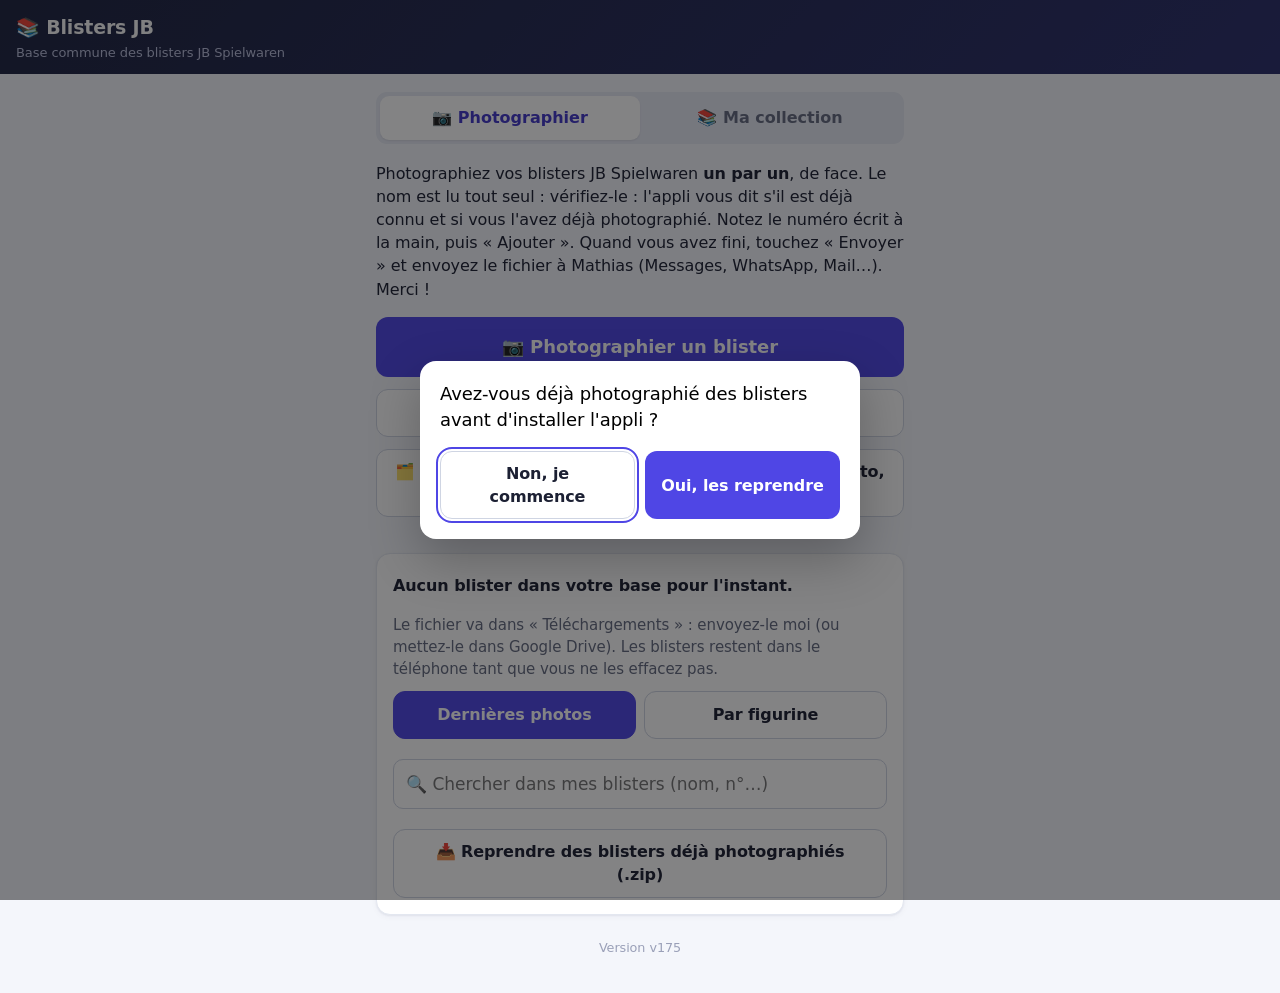
==== commit 1860f7f9: "Un prix payé (et une date) par numéro : ajout de blister à plusieurs exemplaires et fiche Ma collect" ====
--- a/contribuer.html
+++ b/contribuer.html
@@ -125,6 +125,11 @@
           <input id="base-date-achat" class="champ" type="date"></div>
       </div>
       <p class="aide">Prix d'un exemplaire, port compris : il sert à la valeur de la collection et aux prix de revente. Il reste dans votre téléphone.</p>
+      <!-- un prix par n° (Mathias, 22/10/2026) : les exemplaires d'un même listing ne sont pas tous payés le même prix -->
+      <div id="base-prix-detail" hidden>
+        <p class="etiquette-champ">Prix de chaque exemplaire (si les prix diffèrent ; vide : le prix ci-dessus)</p>
+        <div id="base-prix-numeros" class="grille-prix"></div>
+      </div>
       <button class="gros-bouton vert" data-action="base-ajouter">📚 Ajouter à ma collection</button>
       <p class="aide">Le blister rejoint aussi la base commune de reconnaissance (s'il n'y est pas déjà).</p>
       <button class="bouton-lien" data-action="base-ajouter-commune">Ce blister n'est pas à moi (vu en boutique, photo d'un ami…) : seulement pour la base commune</button>
--- a/style.css
+++ b/style.css
@@ -261,6 +261,10 @@
 .recense-ok { color: var(--vert); font-weight: bold; }
 .grille-numeros { display: grid; grid-template-columns: repeat(auto-fill, minmax(80px, 1fr)); gap: 8px; }
 .grille-numeros .champ { margin: 0; text-align: center; }
+.grille-prix { display: grid; grid-template-columns: repeat(auto-fill, minmax(130px, 1fr)); gap: 8px; }
+.grille-prix label { display: flex; align-items: center; gap: 6px; }
+.grille-prix span { white-space: nowrap; font-weight: 600; }
+.grille-prix .champ { margin: 0; min-width: 0; }
 .carte-info { background: #eef6ee; border-radius: 10px; padding: 10px 12px; margin: 8px 0; }
 
 /* Indicateur « en cours / terminé » (js/occupe.js) */
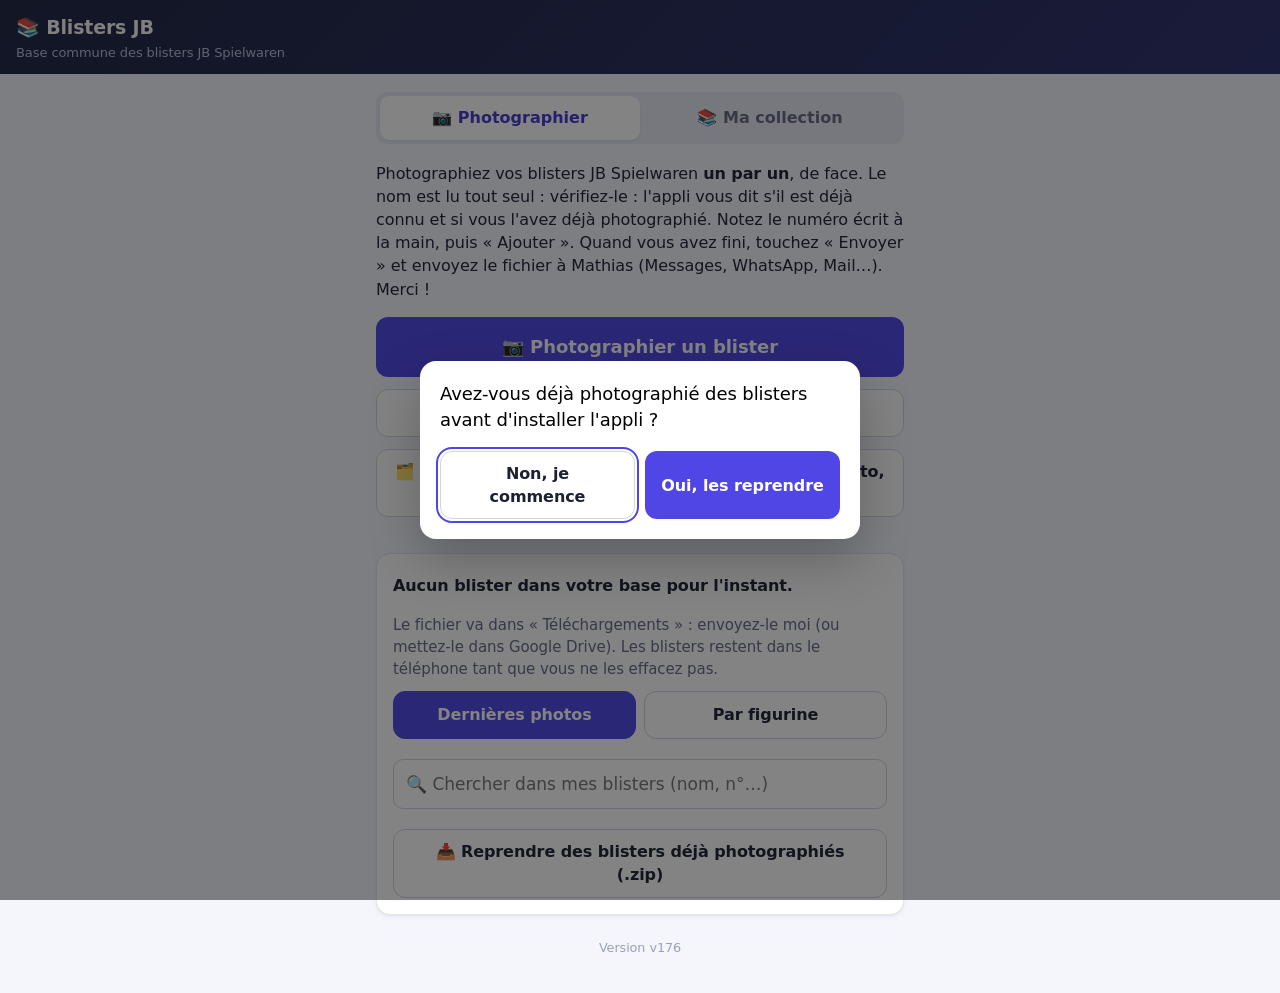
==== commit edb06a04: "Prix total payé d'un blister à plusieurs exemplaires, partagé en prix moyen entre les n° sans prix, " ====
--- a/contribuer.html
+++ b/contribuer.html
@@ -127,6 +127,9 @@
       <p class="aide">Prix d'un exemplaire, port compris : il sert à la valeur de la collection et aux prix de revente. Il reste dans votre téléphone.</p>
       <!-- un prix par n° (Mathias, 22/10/2026) : les exemplaires d'un même listing ne sont pas tous payés le même prix -->
       <div id="base-prix-detail" hidden>
+        <label for="base-prix-total" class="etiquette-champ">Prix total payé pour tous les exemplaires (facultatif)</label>
+        <input id="base-prix-total" class="champ" inputmode="decimal" autocomplete="off" placeholder="ex. 75">
+        <p class="aide" id="base-prix-moyen"></p>
         <p class="etiquette-champ">Prix de chaque exemplaire (si les prix diffèrent ; vide : le prix ci-dessus)</p>
         <div id="base-prix-numeros" class="grille-prix"></div>
       </div>
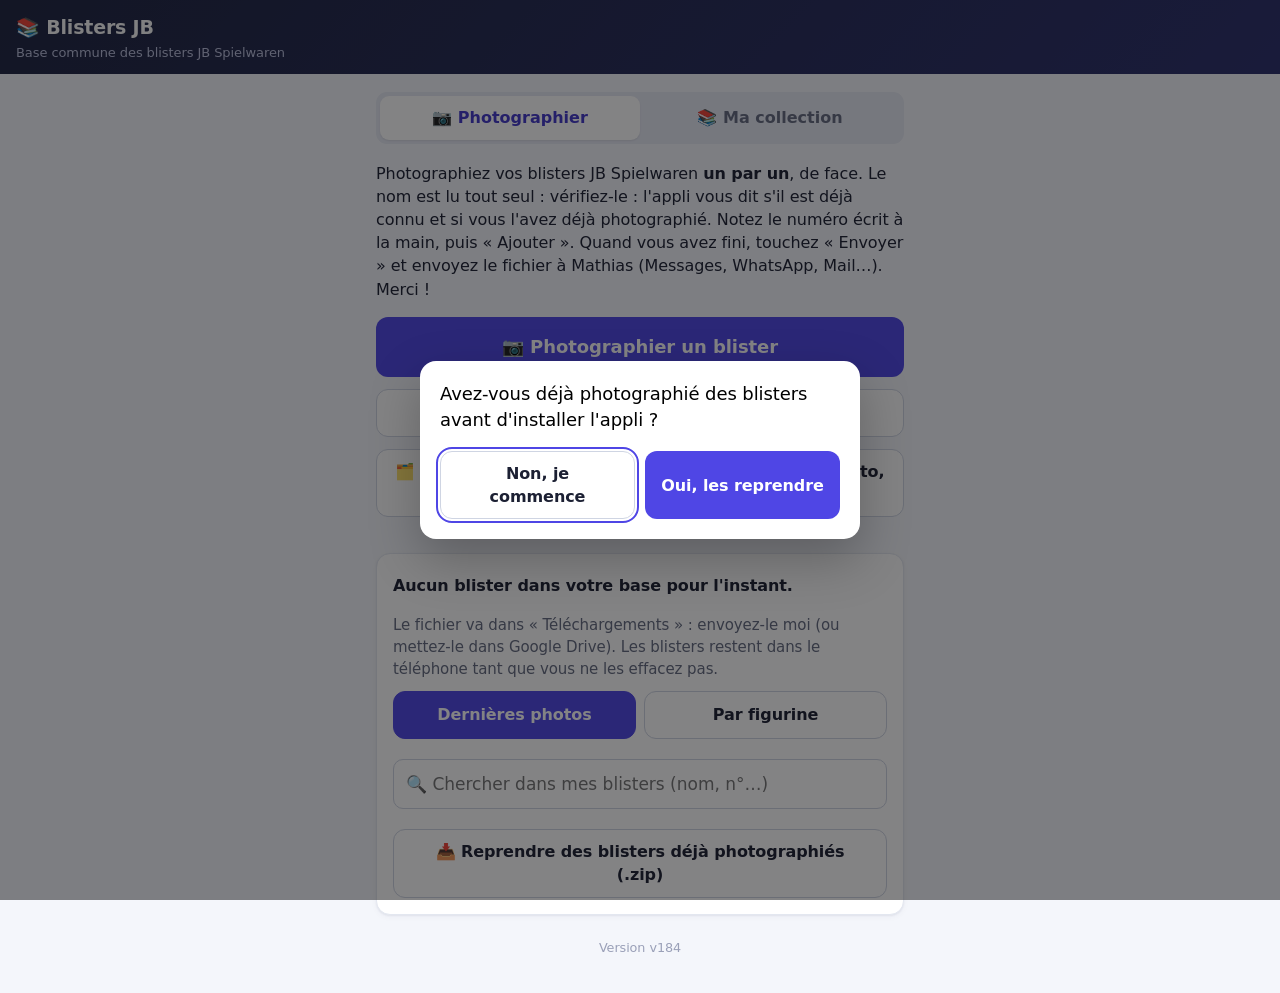
==== commit 45ca3a9c: "Autre exemplaire d'un blister : aussi depuis une photo déjà prise (appli et mini-appli), v184 Co-Aut" ====
--- a/contribuer.html
+++ b/contribuer.html
@@ -50,6 +50,9 @@
     <div id="base-autre" hidden>
       <label class="gros-bouton bleu-fonce">➕ <span id="btn-base-autre">Autre exemplaire</span>
         <input type="file" id="input-base-autre" accept="image/*" capture="environment" hidden></label>
+      <!-- autre exemplaire depuis une photo déjà prise (Mathias, 06/11/2026) -->
+      <label class="bouton gris">🖼️ <span id="btn-base-autre-galerie">Autre exemplaire : choisir une photo déjà prise</span>
+        <input type="file" id="input-base-autre-galerie" accept="image/*" hidden></label>
       <button class="bouton-lien" data-action="base-autre">ou garder la même photo (plus rapide)</button>
     </div>
     <p class="score" id="base-cadre-memo" hidden>📌 Cadre mémorisé : les photos sont recadrées comme la première
--- a/style.css
+++ b/style.css
@@ -308,6 +308,7 @@
 .fiche.cliquable { cursor: pointer; }
 /* accueil : second gros bouton (blister JB), juste sous celui de la figurine */
 .action-principale.action-blister { margin-top: 10px; background: #d9466f; }
+button.action-principale { width: 100%; border: 0; font: inherit; text-align: left; cursor: pointer; }
 
 /* Impression d'étiquettes (js/impression.js) : pages à la taille réelle, réduites à l'écran pour l'aperçu */
 .grille-reglages { display: grid; grid-template-columns: 1fr 1fr; gap: 8px 10px; }
@@ -378,7 +379,9 @@
 #base-recadrage.plein-ecran #base-recadrage-zone img { width: auto; max-width: calc(100vw - 48px); max-height: calc(100vh - 230px); max-height: calc(100dvh - 230px); }
 #base-recadrage.plein-ecran .case-a-cocher { color: #ddd; }
 #ecran-recadrage .recadrage-zone img { max-height: calc(100vh - 260px); max-height: calc(100dvh - 260px); }
-body.recadrage-ouvert { overflow: hidden; }
+/* page bloquée seulement tant que le cadre plein écran est vraiment affiché (Mathias, 06/11/2026 : fermé par un autre
+   chemin — nouvelle photo, liste redessinée, autre écran — il laissait la page bloquée, impossible de descendre) */
+body:has(#base-recadrage.plein-ecran:not([hidden])):not(:has([hidden] #base-recadrage)) { overflow: hidden; }
 /* loupe au-dessus du doigt pendant qu'on tire un coin ou un bord */
 .loupe-recadrage { position: fixed; z-index: 2000; width: 120px; height: 120px; border-radius: 50%; border: 3px solid #fff;
   box-shadow: 0 4px 14px rgba(0,0,0,.5); pointer-events: none; background: #111; }
@@ -646,3 +649,5 @@
 .portail-entete { text-align: center; margin: 4px 0 10px; }
 .portail-titre { font-size: 26px; font-weight: 800; margin: 6px 0; }
 .portail-sans-compte { display: block; margin: 18px auto 0; }
+/* « Autre exemplaire » : photo à prendre, ou déjà prise (06/11/2026) */
+#base-autre .bouton { margin-top: 10px; }
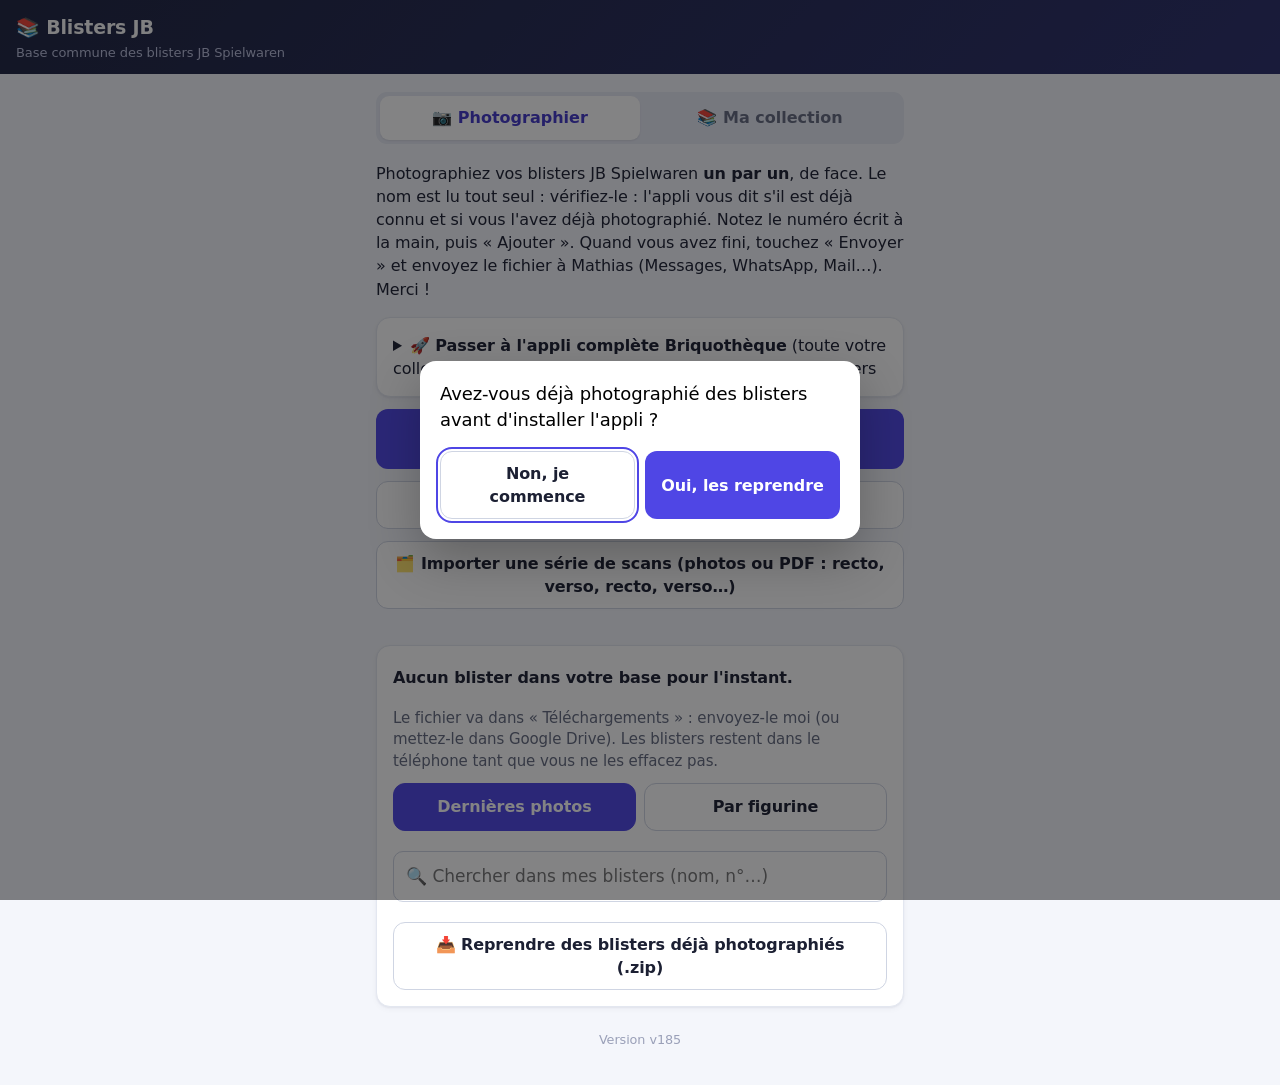
==== commit 686b59ec: "Passage de la mini-appli Blisters JB à l'appli complète sans rien perdre (fichier de transfert avec " ====
--- a/contribuer.html
+++ b/contribuer.html
@@ -38,6 +38,20 @@
     <p class="intro">Photographiez vos blisters JB Spielwaren <b>un par un</b>, de face. Le nom est lu tout seul :
       vérifiez-le : l'appli vous dit s'il est déjà connu et si vous l'avez déjà photographié. Notez le numéro écrit à la main, puis « Ajouter ». Quand vous avez fini, touchez « Envoyer » et envoyez le fichier
       à Mathias (Messages, WhatsApp, Mail…). Merci !</p>
+    <!-- passage à l'appli complète, sur le même téléphone, sans rien perdre (Mathias, 06/11/2026) -->
+    <details class="carte" id="vers-appli-complete">
+      <summary><b>🚀 Passer à l'appli complète Briquothèque</b> (toute votre collection : figurines, sets, valeur…), sans perdre vos blisters</summary>
+      <ol>
+        <li>Touchez <b>« 📦 Préparer le transfert »</b>, puis <b>« Enregistrer dans Fichiers »</b>. Le fichier garde vos photos,
+          numéros, prix et dates. Vos blisters restent aussi ici : rien n'est effacé.</li>
+        <li>Ouvrez l'appli complète <b>dans Safari</b> (ou Chrome sur Android) avec ce lien :<br>
+          <b>matd-prog.github.io/briquotheque</b> <button class="petit" id="copier-lien-complet">📋 Copier le lien</button><br>
+          puis installez-la : <b>Partager ⬆️</b> › <b>« Sur l'écran d'accueil »</b> › <b>Ajouter</b>.</li>
+        <li>Ouvrez <b>« Briquothèque »</b> depuis l'écran d'accueil, touchez <b>« 📲 Je viens de la mini-appli Blisters JB »</b>
+          et choisissez le fichier enregistré à l'étape 1. Vos blisters arrivent dans sa base et dans « Ma collection ».</li>
+      </ol>
+      <button class="gros-bouton vert" data-action="base-transfert">📦 Préparer le transfert</button>
+    </details>
     <label class="gros-bouton corail">📷 Photographier un blister
       <input type="file" id="input-base" accept="image/*" capture="environment" hidden>
     </label>
@@ -322,6 +336,11 @@
   window.addEventListener("beforeinstallprompt", e => { e.preventDefault(); invite = e; guider(); });
   window.addEventListener("appinstalled", () => { $("installer").hidden = true; toast("Appli installée ✔ Ouvrez « Blisters JB » depuis l'écran d'accueil."); });
   MesBlisters.installer();
+  $("copier-lien-complet").addEventListener("click", async () => {
+    const lien = location.origin + location.pathname.replace(/contribuer\.html$/, "");
+    try { await navigator.clipboard.writeText(lien); toast("Lien copié ✔ Collez-le dans " + (ios ? "Safari" : "Chrome") + "."); }
+    catch (e) { prompt("Copiez ce lien, puis collez-le dans " + (ios ? "Safari" : "Chrome") + " :", lien); }
+  });
   document.querySelector("[data-ecran-ami-retour]").addEventListener("click", () => MesBlisters.ecran("base"));
   Base.ouvrir().then(() => {
     guider();
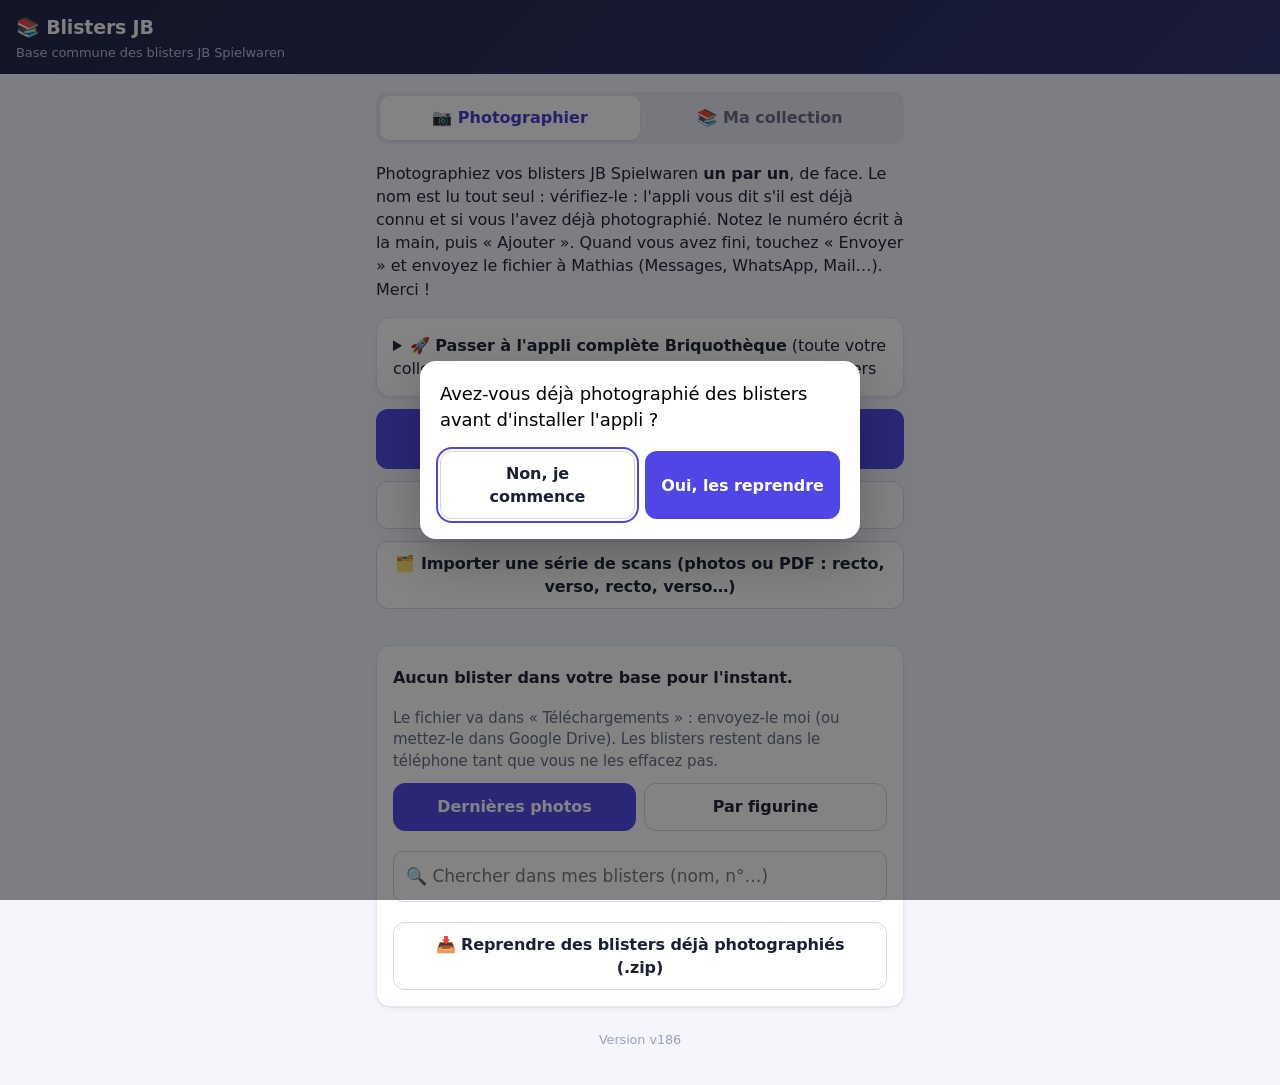
==== commit 0e2d093e: "Ajout de blister à plusieurs exemplaires : une photo par exemplaire (facultative), v186 Co-Authored-" ====
--- a/contribuer.html
+++ b/contribuer.html
@@ -123,6 +123,11 @@
         <input id="base-numero" class="champ" inputmode="numeric" autocomplete="off" placeholder="ex. 143">
       </div>
       <p class="score" id="base-numeros-etat"></p>
+      <!-- une photo par exemplaire (Mathias, 06/11/2026) : facultatif, sinon la même photo pour tous -->
+      <div id="base-photos-detail" hidden>
+        <p class="etiquette-champ">Photo de chaque exemplaire (facultatif : sinon la même photo pour tous)</p>
+        <div id="base-photos-numeros" class="grille-photos"></div>
+      </div>
       <label class="case-a-cocher"><input type="checkbox" id="base-non-numerote"> Non numérotée (pas de série limitée)</label>
       <label for="base-remarque" class="etiquette-champ">Note particulière (facultatif)</label>
       <input id="base-remarque" class="champ" autocomplete="off" autocapitalize="characters" placeholder="ex. SIGNÉE PAR L'ACTEUR, SPÉCIAL COMIC CON…">
--- a/style.css
+++ b/style.css
@@ -651,3 +651,10 @@
 .portail-sans-compte { display: block; margin: 18px auto 0; }
 /* « Autre exemplaire » : photo à prendre, ou déjà prise (06/11/2026) */
 #base-autre .bouton { margin-top: 10px; }
+/* une photo par exemplaire (formulaire d'ajout d'un blister, 06/11/2026) */
+.grille-photos { display: grid; grid-template-columns: repeat(auto-fill, minmax(150px, 1fr)); gap: 8px; margin-bottom: 8px; }
+.grille-photos .photo-exemplaire { display: flex; align-items: center; gap: 8px; border: 1px solid var(--bord, #ddd); border-radius: 12px;
+  padding: 6px 8px; cursor: pointer; background: #fff; min-height: 56px; }
+.grille-photos .photo-exemplaire img { width: 44px; height: 44px; object-fit: cover; border-radius: 8px; flex: none; }
+.grille-photos .photo-exemplaire span { font-weight: 600; font-size: 14px; line-height: 1.25; }
+.grille-photos .photo-exemplaire small { display: block; font-weight: 400; color: #666; }
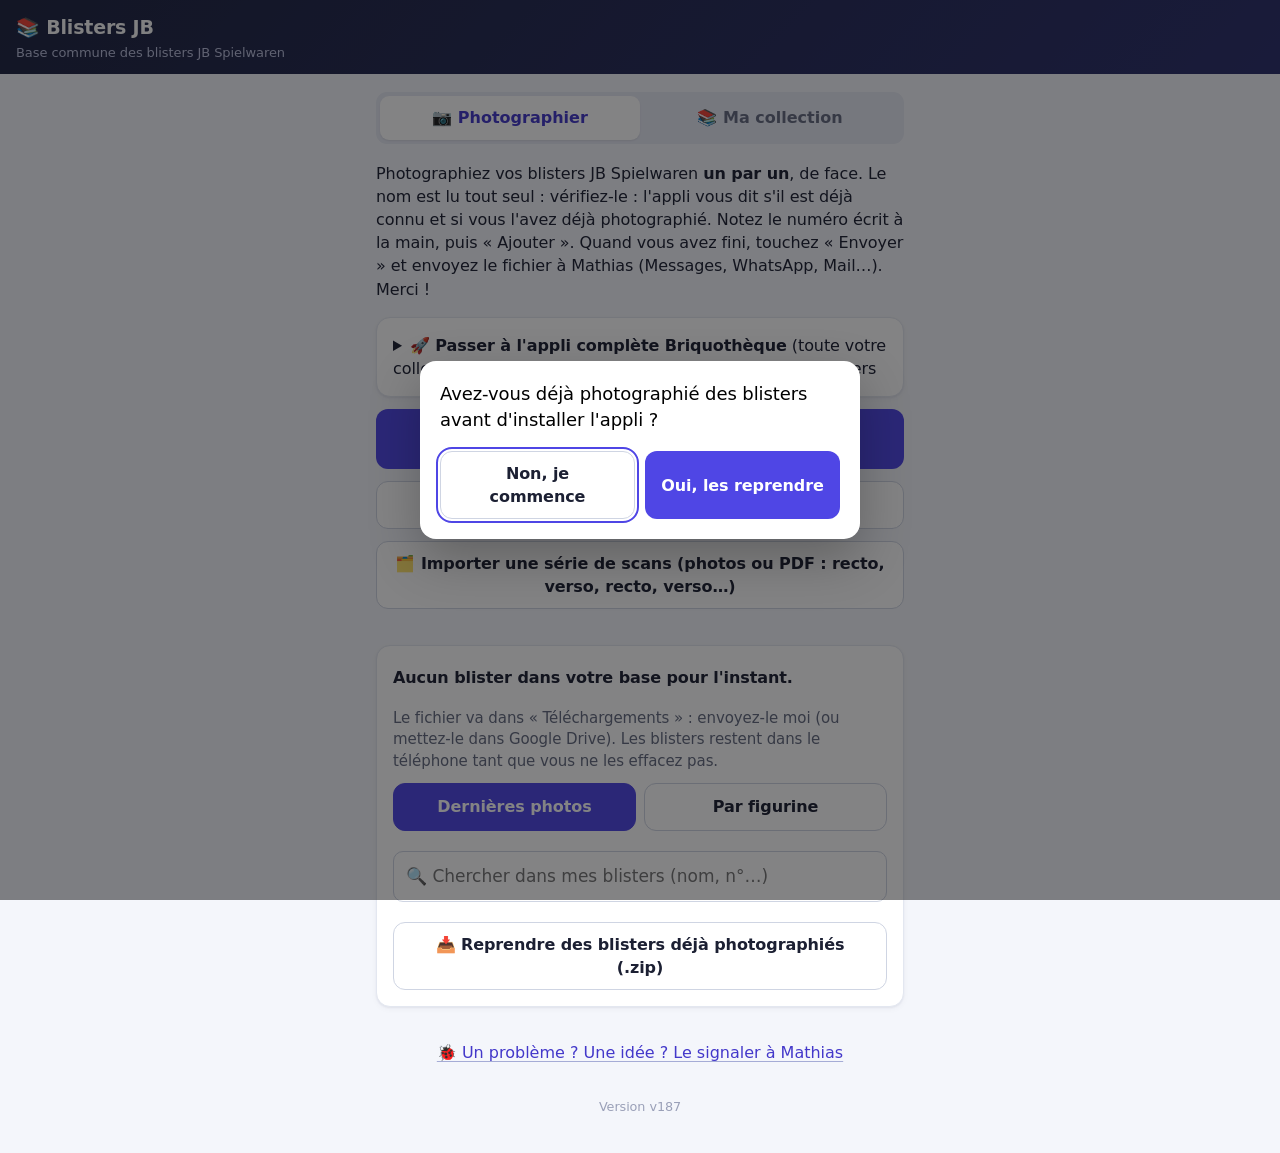
==== commit 3deef733: "Signaler un problème ou proposer une amélioration : lien sur chaque écran, envoi direct (Supabase) a" ====
--- a/contribuer.html
+++ b/contribuer.html
@@ -190,6 +190,7 @@
     <div id="ami-contenu"></div>
     <button class="bouton gris" data-ecran-ami-retour>📷 Photographier un blister</button>
   </section>
+  <p class="pied-signaler"><button class="bouton-lien" data-action="signaler">🐞 Un problème ? Une idée ? Le signaler à Mathias</button></p>
   <p class="version-appli" id="version-appli"></p>
 </main>
 
@@ -295,6 +296,7 @@
 <script src="js/base.js"></script>
 <script src="js/occupe.js"></script>
 <script src="js/ma_collection_ami.js"></script>
+<script src="js/rapport.js"></script>
 <script>
   // Installation guidée (08/10/2026 : un ami n'y arrivait pas avec le seul mode d'emploi iPhone) :
   //  - page ouverte dans le navigateur d'une autre appli (Messenger, Facebook, Instagram, Gmail…) : on ne peut pas
--- a/style.css
+++ b/style.css
@@ -658,3 +658,15 @@
 .grille-photos .photo-exemplaire img { width: 44px; height: 44px; object-fit: cover; border-radius: 8px; flex: none; }
 .grille-photos .photo-exemplaire span { font-weight: 600; font-size: 14px; line-height: 1.25; }
 .grille-photos .photo-exemplaire small { display: block; font-weight: 400; color: #666; }
+/* signaler un problème (js/rapport.js, 06/11/2026) */
+.pied-signaler { text-align: center; margin: 24px 0 8px; }
+.dialogue-rapport { width: min(560px, calc(100vw - 32px)); max-height: 90vh; overflow-y: auto; border: 0; border-radius: 16px; padding: 16px; }
+.dialogue-rapport form { display: flex; flex-direction: column; gap: 10px; }
+.rapport-types { display: flex; gap: 8px; flex-wrap: wrap; }
+.rapport-types .bouton { flex: 1 1 200px; }
+.rapport-types .bouton.actif { outline: 3px solid var(--accent, #4f46e5); }
+.dialogue-rapport textarea { min-height: 110px; resize: vertical; font: inherit; }
+.rapport-apercu { max-width: 100%; max-height: 260px; border-radius: 10px; align-self: center; }
+.rapport-boutons { display: flex; gap: 8px; justify-content: flex-end; flex-wrap: wrap; }
+.rapport.traite { opacity: .55; }
+.rapport-diag { white-space: pre-wrap; font-size: 12px; max-height: 240px; overflow: auto; }
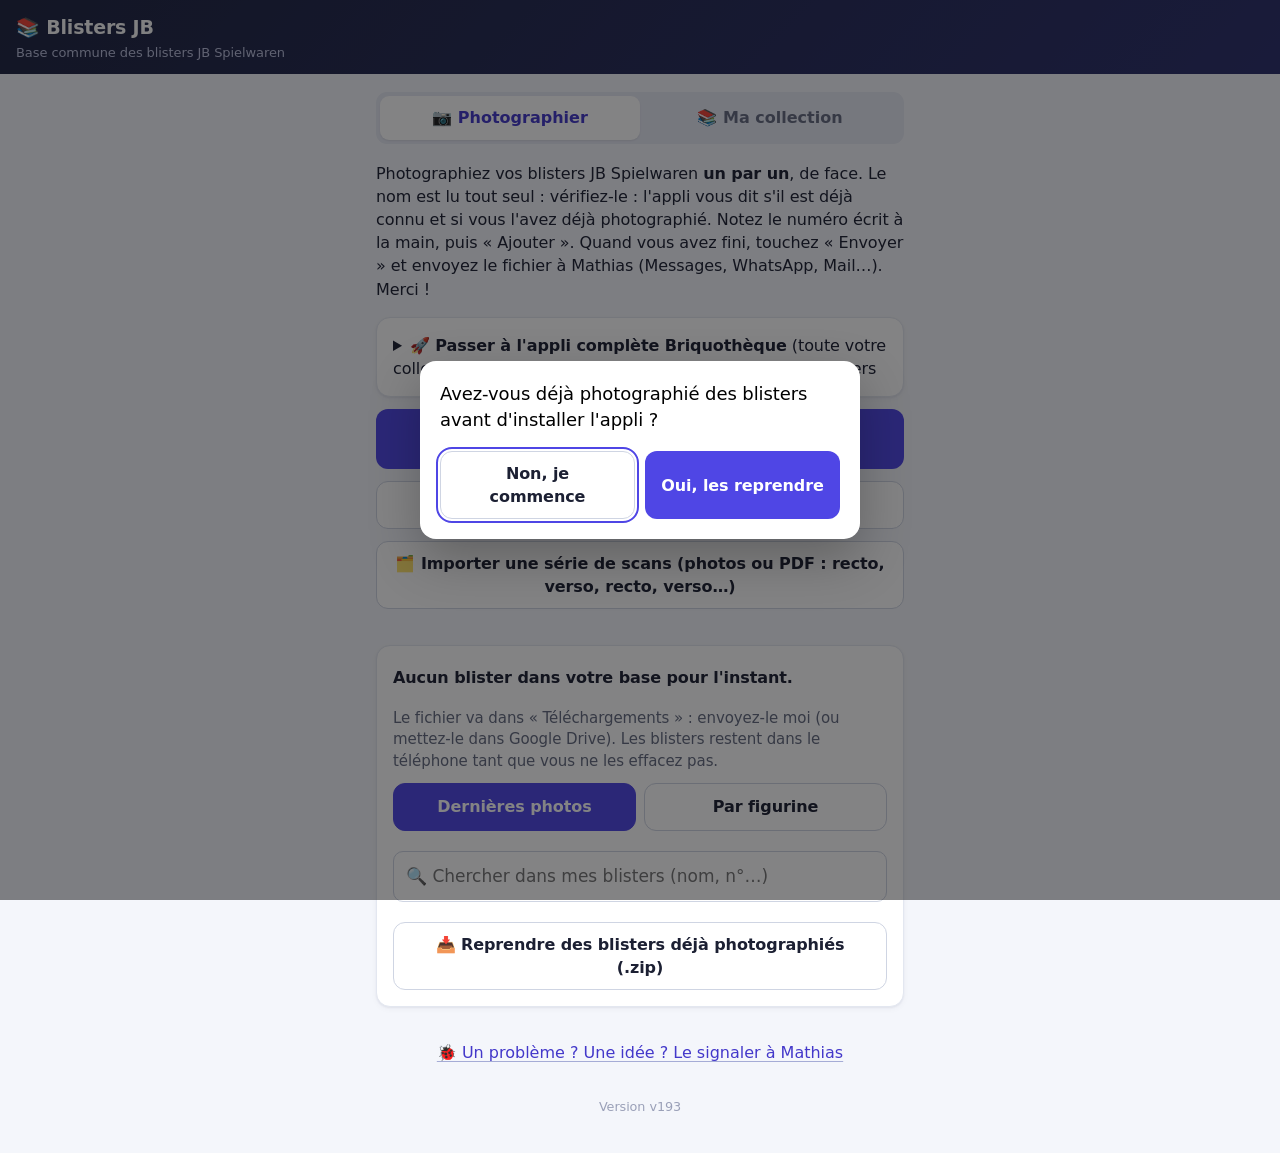
==== commit 282daf82: "v193 : base commune ouverte à tous les comptes (Supabase), photos visibles de tous, recopie quotidie" ====
--- a/contribuer.html
+++ b/contribuer.html
@@ -286,6 +286,7 @@
 <script src="js/orientation.js"></script>
 <script src="lib/jszip.min.js"></script>
 <script src="js/empreinte.js"></script>
+<script src="js/commune_en_ligne.js"></script>
 <script src="js/catalogue_jb.js"></script>
 <script src="lib/tesseract/tesseract.min.js"></script>
 <script src="js/lecture_paddle.js"></script>
--- a/style.css
+++ b/style.css
@@ -670,3 +670,9 @@
 .rapport-boutons { display: flex; gap: 8px; justify-content: flex-end; flex-wrap: wrap; }
 .rapport.traite { opacity: .55; }
 .rapport-diag { white-space: pre-wrap; font-size: 12px; max-height: 240px; overflow: auto; }
+.rapport-analyse div { white-space: pre-wrap; margin-top: 4px; }
+/* partage reçu : une ligne par article, avec sa photo (js/partages.js, 07/11/2026) */
+.ligne-partage { display: flex; align-items: center; gap: 10px; width: 100%; background: none; border: 0; border-bottom: 1px solid #eee;
+  padding: 6px 0; font: inherit; color: inherit; text-align: left; cursor: pointer; }
+.ligne-partage > span { flex: 1; }
+.vignette-partage { width: 56px; height: 56px; object-fit: contain; border-radius: 8px; background: #f3f3f3; flex: none; }
